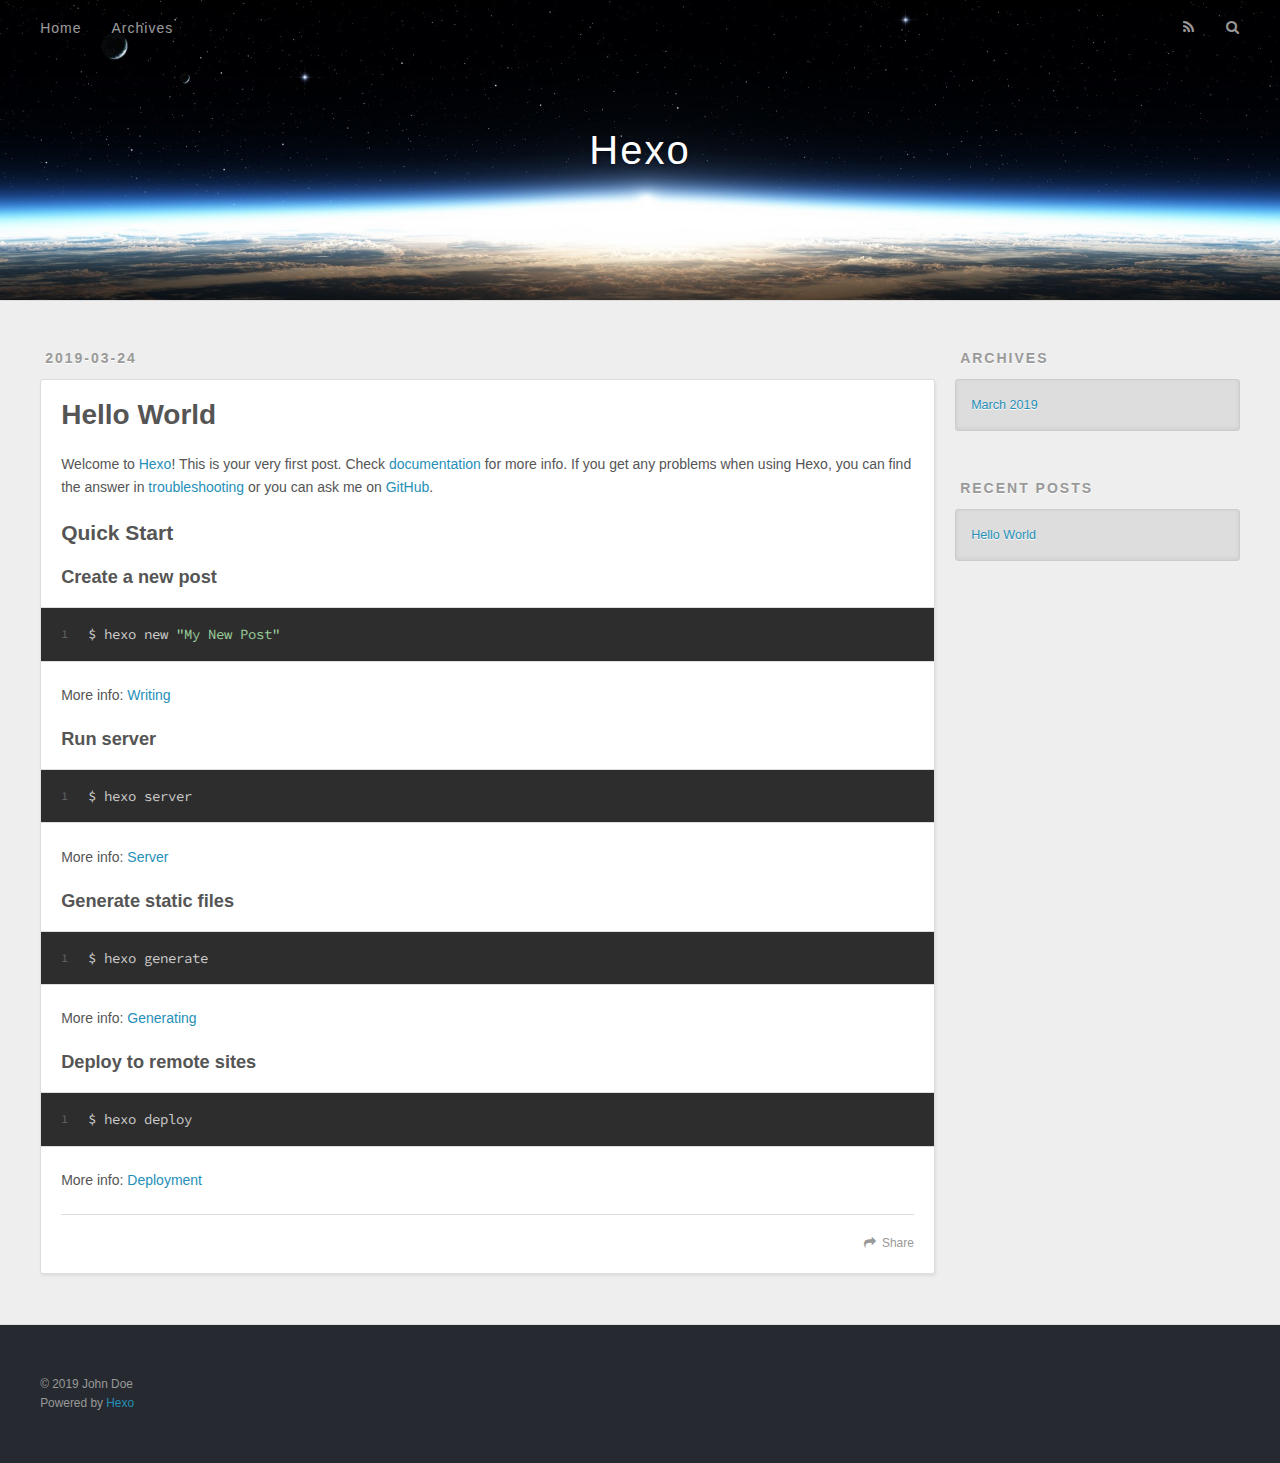
==== index.html @ e8f6362e "Site updated: 2019-03-24 12:57:13" ====
<!DOCTYPE html>
<html>
<head><meta name="generator" content="Hexo 3.8.0">
  <meta charset="utf-8">
  

  
  <title>Hexo</title>
  <meta name="viewport" content="width=device-width, initial-scale=1, maximum-scale=1">
  <meta property="og:type" content="website">
<meta property="og:title" content="Hexo">
<meta property="og:url" content="http://yoursite.com/index.html">
<meta property="og:site_name" content="Hexo">
<meta property="og:locale" content="default">
<meta name="twitter:card" content="summary">
<meta name="twitter:title" content="Hexo">
  
    <link rel="alternate" href="/atom.xml" title="Hexo" type="application/atom+xml">
  
  
    <link rel="icon" href="/favicon.png">
  
  
    <link href="//fonts.googleapis.com/css?family=Source+Code+Pro" rel="stylesheet" type="text/css">
  
  <link rel="stylesheet" href="/css/style.css">
</head>
</html>
<body>
  <div id="container">
    <div id="wrap">
      <header id="header">
  <div id="banner"></div>
  <div id="header-outer" class="outer">
    <div id="header-title" class="inner">
      <h1 id="logo-wrap">
        <a href="/" id="logo">Hexo</a>
      </h1>
      
    </div>
    <div id="header-inner" class="inner">
      <nav id="main-nav">
        <a id="main-nav-toggle" class="nav-icon"></a>
        
          <a class="main-nav-link" href="/">Home</a>
        
          <a class="main-nav-link" href="/archives">Archives</a>
        
      </nav>
      <nav id="sub-nav">
        
          <a id="nav-rss-link" class="nav-icon" href="/atom.xml" title="RSS Feed"></a>
        
        <a id="nav-search-btn" class="nav-icon" title="Search"></a>
      </nav>
      <div id="search-form-wrap">
        <form action="//google.com/search" method="get" accept-charset="UTF-8" class="search-form"><input type="search" name="q" class="search-form-input" placeholder="Search"><button type="submit" class="search-form-submit">&#xF002;</button><input type="hidden" name="sitesearch" value="http://yoursite.com"></form>
      </div>
    </div>
  </div>
</header>
      <div class="outer">
        <section id="main">
  
    <article id="post-hello-world" class="article article-type-post" itemscope itemprop="blogPost">
  <div class="article-meta">
    <a href="/2019/03/24/hello-world/" class="article-date">
  <time datetime="2019-03-24T04:48:44.397Z" itemprop="datePublished">2019-03-24</time>
</a>
    
  </div>
  <div class="article-inner">
    
    
      <header class="article-header">
        
  
    <h1 itemprop="name">
      <a class="article-title" href="/2019/03/24/hello-world/">Hello World</a>
    </h1>
  

      </header>
    
    <div class="article-entry" itemprop="articleBody">
      
        <p>Welcome to <a href="https://hexo.io/" target="_blank" rel="noopener">Hexo</a>! This is your very first post. Check <a href="https://hexo.io/docs/" target="_blank" rel="noopener">documentation</a> for more info. If you get any problems when using Hexo, you can find the answer in <a href="https://hexo.io/docs/troubleshooting.html" target="_blank" rel="noopener">troubleshooting</a> or you can ask me on <a href="https://github.com/hexojs/hexo/issues" target="_blank" rel="noopener">GitHub</a>.</p>
<h2 id="Quick-Start"><a href="#Quick-Start" class="headerlink" title="Quick Start"></a>Quick Start</h2><h3 id="Create-a-new-post"><a href="#Create-a-new-post" class="headerlink" title="Create a new post"></a>Create a new post</h3><figure class="highlight bash"><table><tr><td class="gutter"><pre><span class="line">1</span><br></pre></td><td class="code"><pre><span class="line">$ hexo new <span class="string">"My New Post"</span></span><br></pre></td></tr></table></figure>
<p>More info: <a href="https://hexo.io/docs/writing.html" target="_blank" rel="noopener">Writing</a></p>
<h3 id="Run-server"><a href="#Run-server" class="headerlink" title="Run server"></a>Run server</h3><figure class="highlight bash"><table><tr><td class="gutter"><pre><span class="line">1</span><br></pre></td><td class="code"><pre><span class="line">$ hexo server</span><br></pre></td></tr></table></figure>
<p>More info: <a href="https://hexo.io/docs/server.html" target="_blank" rel="noopener">Server</a></p>
<h3 id="Generate-static-files"><a href="#Generate-static-files" class="headerlink" title="Generate static files"></a>Generate static files</h3><figure class="highlight bash"><table><tr><td class="gutter"><pre><span class="line">1</span><br></pre></td><td class="code"><pre><span class="line">$ hexo generate</span><br></pre></td></tr></table></figure>
<p>More info: <a href="https://hexo.io/docs/generating.html" target="_blank" rel="noopener">Generating</a></p>
<h3 id="Deploy-to-remote-sites"><a href="#Deploy-to-remote-sites" class="headerlink" title="Deploy to remote sites"></a>Deploy to remote sites</h3><figure class="highlight bash"><table><tr><td class="gutter"><pre><span class="line">1</span><br></pre></td><td class="code"><pre><span class="line">$ hexo deploy</span><br></pre></td></tr></table></figure>
<p>More info: <a href="https://hexo.io/docs/deployment.html" target="_blank" rel="noopener">Deployment</a></p>

      
    </div>
    <footer class="article-footer">
      <a data-url="http://yoursite.com/2019/03/24/hello-world/" data-id="cjtmg4yv30000i6mhgc6qtrh6" class="article-share-link">Share</a>
      
      
    </footer>
  </div>
  
</article>


  


</section>
        
          <aside id="sidebar">
  
    

  
    

  
    
  
    
  <div class="widget-wrap">
    <h3 class="widget-title">Archives</h3>
    <div class="widget">
      <ul class="archive-list"><li class="archive-list-item"><a class="archive-list-link" href="/archives/2019/03/">March 2019</a></li></ul>
    </div>
  </div>


  
    
  <div class="widget-wrap">
    <h3 class="widget-title">Recent Posts</h3>
    <div class="widget">
      <ul>
        
          <li>
            <a href="/2019/03/24/hello-world/">Hello World</a>
          </li>
        
      </ul>
    </div>
  </div>

  
</aside>
        
      </div>
      <footer id="footer">
  
  <div class="outer">
    <div id="footer-info" class="inner">
      &copy; 2019 John Doe<br>
      Powered by <a href="http://hexo.io/" target="_blank">Hexo</a>
    </div>
  </div>
</footer>
    </div>
    <nav id="mobile-nav">
  
    <a href="/" class="mobile-nav-link">Home</a>
  
    <a href="/archives" class="mobile-nav-link">Archives</a>
  
</nav>
    

<script src="//ajax.googleapis.com/ajax/libs/jquery/2.0.3/jquery.min.js"></script>


  <link rel="stylesheet" href="/fancybox/jquery.fancybox.css">
  <script src="/fancybox/jquery.fancybox.pack.js"></script>


<script src="/js/script.js"></script>



  </div>
</body>
</html>
---- css/style.css ----
body {
  width: 100%;
}
body:before,
body:after {
  content: "";
  display: table;
}
body:after {
  clear: both;
}
html,
body,
div,
span,
applet,
object,
iframe,
h1,
h2,
h3,
h4,
h5,
h6,
p,
blockquote,
pre,
a,
abbr,
acronym,
address,
big,
cite,
code,
del,
dfn,
em,
img,
ins,
kbd,
q,
s,
samp,
small,
strike,
strong,
sub,
sup,
tt,
var,
dl,
dt,
dd,
ol,
ul,
li,
fieldset,
form,
label,
legend,
table,
caption,
tbody,
tfoot,
thead,
tr,
th,
td {
  margin: 0;
  padding: 0;
  border: 0;
  outline: 0;
  font-weight: inherit;
  font-style: inherit;
  font-family: inherit;
  font-size: 100%;
  vertical-align: baseline;
}
body {
  line-height: 1;
  color: #000;
  background: #fff;
}
ol,
ul {
  list-style: none;
}
table {
  border-collapse: separate;
  border-spacing: 0;
  vertical-align: middle;
}
caption,
th,
td {
  text-align: left;
  font-weight: normal;
  vertical-align: middle;
}
a img {
  border: none;
}
input,
button {
  margin: 0;
  padding: 0;
}
input::-moz-focus-inner,
button::-moz-focus-inner {
  border: 0;
  padding: 0;
}
@font-face {
  font-family: FontAwesome;
  font-style: normal;
  font-weight: normal;
  src: url("fonts/fontawesome-webfont.eot?v=#4.0.3");
  src: url("fonts/fontawesome-webfont.eot?#iefix&v=#4.0.3") format("embedded-opentype"), url("fonts/fontawesome-webfont.woff?v=#4.0.3") format("woff"), url("fonts/fontawesome-webfont.ttf?v=#4.0.3") format("truetype"), url("fonts/fontawesome-webfont.svg#fontawesomeregular?v=#4.0.3") format("svg");
}
html,
body,
#container {
  height: 100%;
}
body {
  background: #eee;
  font: 14px -apple-system, BlinkMacSystemFont, "Segoe UI", "Roboto", "Oxygen", "Ubuntu", "Cantarell", "Fira Sans", "Droid Sans", "Helvetica Neue", sans-serif;
  -webkit-text-size-adjust: 100%;
}
.outer {
  max-width: 1220px;
  margin: 0 auto;
  padding: 0 20px;
}
.outer:before,
.outer:after {
  content: "";
  display: table;
}
.outer:after {
  clear: both;
}
.inner {
  display: inline;
  float: left;
  width: 98.33333333333333%;
  margin: 0 0.833333333333333%;
}
.left,
.alignleft {
  float: left;
}
.right,
.alignright {
  float: right;
}
.clear {
  clear: both;
}
#container {
  position: relative;
}
.mobile-nav-on {
  overflow: hidden;
}
#wrap {
  height: 100%;
  width: 100%;
  position: absolute;
  top: 0;
  left: 0;
  -webkit-transition: 0.2s ease-out;
  -moz-transition: 0.2s ease-out;
  -ms-transition: 0.2s ease-out;
  transition: 0.2s ease-out;
  z-index: 1;
  background: #eee;
}
.mobile-nav-on #wrap {
  left: 280px;
}
@media screen and (min-width: 768px) {
  #main {
    display: inline;
    float: left;
    width: 73.33333333333333%;
    margin: 0 0.833333333333333%;
  }
}
.article-date,
.article-category-link,
.archive-year,
.widget-title {
  text-decoration: none;
  text-transform: uppercase;
  letter-spacing: 2px;
  color: #999;
  margin-bottom: 1em;
  margin-left: 5px;
  line-height: 1em;
  text-shadow: 0 1px #fff;
  font-weight: bold;
}
.article-inner,
.archive-article-inner {
  background: #fff;
  -webkit-box-shadow: 1px 2px 3px #ddd;
  box-shadow: 1px 2px 3px #ddd;
  border: 1px solid #ddd;
  border-radius: 3px;
}
.article-entry h1,
.widget h1 {
  font-size: 2em;
}
.article-entry h2,
.widget h2 {
  font-size: 1.5em;
}
.article-entry h3,
.widget h3 {
  font-size: 1.3em;
}
.article-entry h4,
.widget h4 {
  font-size: 1.2em;
}
.article-entry h5,
.widget h5 {
  font-size: 1em;
}
.article-entry h6,
.widget h6 {
  font-size: 1em;
  color: #999;
}
.article-entry hr,
.widget hr {
  border: 1px dashed #ddd;
}
.article-entry strong,
.widget strong {
  font-weight: bold;
}
.article-entry em,
.widget em,
.article-entry cite,
.widget cite {
  font-style: italic;
}
.article-entry sup,
.widget sup,
.article-entry sub,
.widget sub {
  font-size: 0.75em;
  line-height: 0;
  position: relative;
  vertical-align: baseline;
}
.article-entry sup,
.widget sup {
  top: -0.5em;
}
.article-entry sub,
.widget sub {
  bottom: -0.2em;
}
.article-entry small,
.widget small {
  font-size: 0.85em;
}
.article-entry acronym,
.widget acronym,
.article-entry abbr,
.widget abbr {
  border-bottom: 1px dotted;
}
.article-entry ul,
.widget ul,
.article-entry ol,
.widget ol,
.article-entry dl,
.widget dl {
  margin: 0 20px;
  line-height: 1.6em;
}
.article-entry ul ul,
.widget ul ul,
.article-entry ol ul,
.widget ol ul,
.article-entry ul ol,
.widget ul ol,
.article-entry ol ol,
.widget ol ol {
  margin-top: 0;
  margin-bottom: 0;
}
.article-entry ul,
.widget ul {
  list-style: disc;
}
.article-entry ol,
.widget ol {
  list-style: decimal;
}
.article-entry dt,
.widget dt {
  font-weight: bold;
}
#header {
  height: 300px;
  position: relative;
  border-bottom: 1px solid #ddd;
}
#header:before,
#header:after {
  content: "";
  position: absolute;
  left: 0;
  right: 0;
  height: 40px;
}
#header:before {
  top: 0;
  background: -webkit-linear-gradient(rgba(0,0,0,0.2), transparent);
  background: -moz-linear-gradient(rgba(0,0,0,0.2), transparent);
  background: -ms-linear-gradient(rgba(0,0,0,0.2), transparent);
  background: linear-gradient(rgba(0,0,0,0.2), transparent);
}
#header:after {
  bottom: 0;
  background: -webkit-linear-gradient(transparent, rgba(0,0,0,0.2));
  background: -moz-linear-gradient(transparent, rgba(0,0,0,0.2));
  background: -ms-linear-gradient(transparent, rgba(0,0,0,0.2));
  background: linear-gradient(transparent, rgba(0,0,0,0.2));
}
#header-outer {
  height: 100%;
  position: relative;
}
#header-inner {
  position: relative;
  overflow: hidden;
}
#banner {
  position: absolute;
  top: 0;
  left: 0;
  width: 100%;
  height: 100%;
  background: url("images/banner.jpg") center #000;
  -webkit-background-size: cover;
  -moz-background-size: cover;
  background-size: cover;
  z-index: -1;
}
#header-title {
  text-align: center;
  height: 40px;
  position: absolute;
  top: 50%;
  left: 0;
  margin-top: -20px;
}
#logo,
#subtitle {
  text-decoration: none;
  color: #fff;
  font-weight: 300;
  text-shadow: 0 1px 4px rgba(0,0,0,0.3);
}
#logo {
  font-size: 40px;
  line-height: 40px;
  letter-spacing: 2px;
}
#subtitle {
  font-size: 16px;
  line-height: 16px;
  letter-spacing: 1px;
}
#subtitle-wrap {
  margin-top: 16px;
}
#main-nav {
  float: left;
  margin-left: -15px;
}
.nav-icon,
.main-nav-link {
  float: left;
  color: #fff;
  opacity: 0.6;
  text-decoration: none;
  text-shadow: 0 1px rgba(0,0,0,0.2);
  -webkit-transition: opacity 0.2s;
  -moz-transition: opacity 0.2s;
  -ms-transition: opacity 0.2s;
  transition: opacity 0.2s;
  display: block;
  padding: 20px 15px;
}
.nav-icon:hover,
.main-nav-link:hover {
  opacity: 1;
}
.nav-icon {
  font-family: FontAwesome;
  text-align: center;
  font-size: 14px;
  width: 14px;
  height: 14px;
  padding: 20px 15px;
  position: relative;
  cursor: pointer;
}
.main-nav-link {
  font-weight: 300;
  letter-spacing: 1px;
}
@media screen and (max-width: 479px) {
  .main-nav-link {
    display: none;
  }
}
#main-nav-toggle {
  display: none;
}
#main-nav-toggle:before {
  content: "\f0c9";
}
@media screen and (max-width: 479px) {
  #main-nav-toggle {
    display: block;
  }
}
#sub-nav {
  float: right;
  margin-right: -15px;
}
#nav-rss-link:before {
  content: "\f09e";
}
#nav-search-btn:before {
  content: "\f002";
}
#search-form-wrap {
  position: absolute;
  top: 15px;
  width: 150px;
  height: 30px;
  right: -150px;
  opacity: 0;
  -webkit-transition: 0.2s ease-out;
  -moz-transition: 0.2s ease-out;
  -ms-transition: 0.2s ease-out;
  transition: 0.2s ease-out;
}
#search-form-wrap.on {
  opacity: 1;
  right: 0;
}
@media screen and (max-width: 479px) {
  #search-form-wrap {
    width: 100%;
    right: -100%;
  }
}
.search-form {
  position: absolute;
  top: 0;
  left: 0;
  right: 0;
  background: #fff;
  padding: 5px 15px;
  border-radius: 15px;
  -webkit-box-shadow: 0 0 10px rgba(0,0,0,0.3);
  box-shadow: 0 0 10px rgba(0,0,0,0.3);
}
.search-form-input {
  border: none;
  background: none;
  color: #555;
  width: 100%;
  font: 13px -apple-system, BlinkMacSystemFont, "Segoe UI", "Roboto", "Oxygen", "Ubuntu", "Cantarell", "Fira Sans", "Droid Sans", "Helvetica Neue", sans-serif;
  outline: none;
}
.search-form-input::-webkit-search-results-decoration,
.search-form-input::-webkit-search-cancel-button {
  -webkit-appearance: none;
}
.search-form-submit {
  position: absolute;
  top: 50%;
  right: 10px;
  margin-top: -7px;
  font: 13px FontAwesome;
  border: none;
  background: none;
  color: #bbb;
  cursor: pointer;
}
.search-form-submit:hover,
.search-form-submit:focus {
  color: #777;
}
.article {
  margin: 50px 0;
}
.article-inner {
  overflow: hidden;
}
.article-meta:before,
.article-meta:after {
  content: "";
  display: table;
}
.article-meta:after {
  clear: both;
}
.article-date {
  float: left;
}
.article-category {
  float: left;
  line-height: 1em;
  color: #ccc;
  text-shadow: 0 1px #fff;
  margin-left: 8px;
}
.article-category:before {
  content: "\2022";
}
.article-category-link {
  margin: 0 12px 1em;
}
.article-header {
  padding: 20px 20px 0;
}
.article-title {
  text-decoration: none;
  font-size: 2em;
  font-weight: bold;
  color: #555;
  line-height: 1.1em;
  -webkit-transition: color 0.2s;
  -moz-transition: color 0.2s;
  -ms-transition: color 0.2s;
  transition: color 0.2s;
}
a.article-title:hover {
  color: #258fb8;
}
.article-entry {
  color: #555;
  padding: 0 20px;
}
.article-entry:before,
.article-entry:after {
  content: "";
  display: table;
}
.article-entry:after {
  clear: both;
}
.article-entry p,
.article-entry table {
  line-height: 1.6em;
  margin: 1.6em 0;
}
.article-entry h1,
.article-entry h2,
.article-entry h3,
.article-entry h4,
.article-entry h5,
.article-entry h6 {
  font-weight: bold;
}
.article-entry h1,
.article-entry h2,
.article-entry h3,
.article-entry h4,
.article-entry h5,
.article-entry h6 {
  line-height: 1.1em;
  margin: 1.1em 0;
}
.article-entry a {
  color: #258fb8;
  text-decoration: none;
}
.article-entry a:hover {
  text-decoration: underline;
}
.article-entry ul,
.article-entry ol,
.article-entry dl {
  margin-top: 1.6em;
  margin-bottom: 1.6em;
}
.article-entry img,
.article-entry video {
  max-width: 100%;
  height: auto;
  display: block;
  margin: auto;
}
.article-entry iframe {
  border: none;
}
.article-entry table {
  width: 100%;
  border-collapse: collapse;
  border-spacing: 0;
}
.article-entry th {
  font-weight: bold;
  border-bottom: 3px solid #ddd;
  padding-bottom: 0.5em;
}
.article-entry td {
  border-bottom: 1px solid #ddd;
  padding: 10px 0;
}
.article-entry blockquote {
  font-family: Georgia, "Times New Roman", serif;
  font-size: 1.4em;
  margin: 1.6em 20px;
  text-align: center;
}
.article-entry blockquote footer {
  font-size: 14px;
  margin: 1.6em 0;
  font-family: -apple-system, BlinkMacSystemFont, "Segoe UI", "Roboto", "Oxygen", "Ubuntu", "Cantarell", "Fira Sans", "Droid Sans", "Helvetica Neue", sans-serif;
}
.article-entry blockquote footer cite:before {
  content: "—";
  padding: 0 0.5em;
}
.article-entry .pullquote {
  text-align: left;
  width: 45%;
  margin: 0;
}
.article-entry .pullquote.left {
  margin-left: 0.5em;
  margin-right: 1em;
}
.article-entry .pullquote.right {
  margin-right: 0.5em;
  margin-left: 1em;
}
.article-entry .caption {
  color: #999;
  display: block;
  font-size: 0.9em;
  margin-top: 0.5em;
  position: relative;
  text-align: center;
}
.article-entry .video-container {
  position: relative;
  padding-top: 56.25%;
  height: 0;
  overflow: hidden;
}
.article-entry .video-container iframe,
.article-entry .video-container object,
.article-entry .video-container embed {
  position: absolute;
  top: 0;
  left: 0;
  width: 100%;
  height: 100%;
  margin-top: 0;
}
.article-more-link a {
  display: inline-block;
  line-height: 1em;
  padding: 6px 15px;
  border-radius: 15px;
  background: #eee;
  color: #999;
  text-shadow: 0 1px #fff;
  text-decoration: none;
}
.article-more-link a:hover {
  background: #258fb8;
  color: #fff;
  text-decoration: none;
  text-shadow: 0 1px #1e7293;
}
.article-footer {
  font-size: 0.85em;
  line-height: 1.6em;
  border-top: 1px solid #ddd;
  padding-top: 1.6em;
  margin: 0 20px 20px;
}
.article-footer:before,
.article-footer:after {
  content: "";
  display: table;
}
.article-footer:after {
  clear: both;
}
.article-footer a {
  color: #999;
  text-decoration: none;
}
.article-footer a:hover {
  color: #555;
}
.article-tag-list-item {
  float: left;
  margin-right: 10px;
}
.article-tag-list-link:before {
  content: "#";
}
.article-comment-link {
  float: right;
}
.article-comment-link:before {
  content: "\f075";
  font-family: FontAwesome;
  padding-right: 8px;
}
.article-share-link {
  cursor: pointer;
  float: right;
  margin-left: 20px;
}
.article-share-link:before {
  content: "\f064";
  font-family: FontAwesome;
  padding-right: 6px;
}
#article-nav {
  position: relative;
}
#article-nav:before,
#article-nav:after {
  content: "";
  display: table;
}
#article-nav:after {
  clear: both;
}
@media screen and (min-width: 768px) {
  #article-nav {
    margin: 50px 0;
  }
  #article-nav:before {
    width: 8px;
    height: 8px;
    position: absolute;
    top: 50%;
    left: 50%;
    margin-top: -4px;
    margin-left: -4px;
    content: "";
    border-radius: 50%;
    background: #ddd;
    -webkit-box-shadow: 0 1px 2px #fff;
    box-shadow: 0 1px 2px #fff;
  }
}
.article-nav-link-wrap {
  text-decoration: none;
  text-shadow: 0 1px #fff;
  color: #999;
  -webkit-box-sizing: border-box;
  -moz-box-sizing: border-box;
  box-sizing: border-box;
  margin-top: 50px;
  text-align: center;
  display: block;
}
.article-nav-link-wrap:hover {
  color: #555;
}
@media screen and (min-width: 768px) {
  .article-nav-link-wrap {
    width: 50%;
    margin-top: 0;
  }
}
@media screen and (min-width: 768px) {
  #article-nav-newer {
    float: left;
    text-align: right;
    padding-right: 20px;
  }
}
@media screen and (min-width: 768px) {
  #article-nav-older {
    float: right;
    text-align: left;
    padding-left: 20px;
  }
}
.article-nav-caption {
  text-transform: uppercase;
  letter-spacing: 2px;
  color: #ddd;
  line-height: 1em;
  font-weight: bold;
}
#article-nav-newer .article-nav-caption {
  margin-right: -2px;
}
.article-nav-title {
  font-size: 0.85em;
  line-height: 1.6em;
  margin-top: 0.5em;
}
.article-share-box {
  position: absolute;
  display: none;
  background: #fff;
  -webkit-box-shadow: 1px 2px 10px rgba(0,0,0,0.2);
  box-shadow: 1px 2px 10px rgba(0,0,0,0.2);
  border-radius: 3px;
  margin-left: -145px;
  overflow: hidden;
  z-index: 1;
}
.article-share-box.on {
  display: block;
}
.article-share-input {
  width: 100%;
  background: none;
  -webkit-box-sizing: border-box;
  -moz-box-sizing: border-box;
  box-sizing: border-box;
  font: 14px -apple-system, BlinkMacSystemFont, "Segoe UI", "Roboto", "Oxygen", "Ubuntu", "Cantarell", "Fira Sans", "Droid Sans", "Helvetica Neue", sans-serif;
  padding: 0 15px;
  color: #555;
  outline: none;
  border: 1px solid #ddd;
  border-radius: 3px 3px 0 0;
  height: 36px;
  line-height: 36px;
}
.article-share-links {
  background: #eee;
}
.article-share-links:before,
.article-share-links:after {
  content: "";
  display: table;
}
.article-share-links:after {
  clear: both;
}
.article-share-twitter,
.article-share-facebook,
.article-share-pinterest,
.article-share-google {
  width: 50px;
  height: 36px;
  display: block;
  float: left;
  position: relative;
  color: #999;
  text-shadow: 0 1px #fff;
}
.article-share-twitter:before,
.article-share-facebook:before,
.article-share-pinterest:before,
.article-share-google:before {
  font-size: 20px;
  font-family: FontAwesome;
  width: 20px;
  height: 20px;
  position: absolute;
  top: 50%;
  left: 50%;
  margin-top: -10px;
  margin-left: -10px;
  text-align: center;
}
.article-share-twitter:hover,
.article-share-facebook:hover,
.article-share-pinterest:hover,
.article-share-google:hover {
  color: #fff;
}
.article-share-twitter:before {
  content: "\f099";
}
.article-share-twitter:hover {
  background: #00aced;
  text-shadow: 0 1px #008abe;
}
.article-share-facebook:before {
  content: "\f09a";
}
.article-share-facebook:hover {
  background: #3b5998;
  text-shadow: 0 1px #2f477a;
}
.article-share-pinterest:before {
  content: "\f0d2";
}
.article-share-pinterest:hover {
  background: #cb2027;
  text-shadow: 0 1px #a21a1f;
}
.article-share-google:before {
  content: "\f0d5";
}
.article-share-google:hover {
  background: #dd4b39;
  text-shadow: 0 1px #be3221;
}
.article-gallery {
  background: #000;
  position: relative;
}
.article-gallery-photos {
  position: relative;
  overflow: hidden;
}
.article-gallery-img {
  display: none;
  max-width: 100%;
}
.article-gallery-img:first-child {
  display: block;
}
.article-gallery-img.loaded {
  position: absolute;
  display: block;
}
.article-gallery-img img {
  display: block;
  max-width: 100%;
  margin: 0 auto;
}
#comments {
  background: #fff;
  -webkit-box-shadow: 1px 2px 3px #ddd;
  box-shadow: 1px 2px 3px #ddd;
  padding: 20px;
  border: 1px solid #ddd;
  border-radius: 3px;
  margin: 50px 0;
}
#comments a {
  color: #258fb8;
}
.archives-wrap {
  margin: 50px 0;
}
.archives:before,
.archives:after {
  content: "";
  display: table;
}
.archives:after {
  clear: both;
}
.archive-year-wrap {
  margin-bottom: 1em;
}
.archives {
  -webkit-column-gap: 10px;
  -moz-column-gap: 10px;
  column-gap: 10px;
}
@media screen and (min-width: 480px) and (max-width: 767px) {
  .archives {
    -webkit-column-count: 2;
    -moz-column-count: 2;
    column-count: 2;
  }
}
@media screen and (min-width: 768px) {
  .archives {
    -webkit-column-count: 3;
    -moz-column-count: 3;
    column-count: 3;
  }
}
.archive-article {
  -webkit-column-break-inside: avoid;
  page-break-inside: avoid;
  overflow: hidden;
  break-inside: avoid-column;
}
.archive-article-inner {
  padding: 10px;
  margin-bottom: 15px;
}
.archive-article-title {
  text-decoration: none;
  font-weight: bold;
  color: #555;
  -webkit-transition: color 0.2s;
  -moz-transition: color 0.2s;
  -ms-transition: color 0.2s;
  transition: color 0.2s;
  line-height: 1.6em;
}
.archive-article-title:hover {
  color: #258fb8;
}
.archive-article-footer {
  margin-top: 1em;
}
.archive-article-date {
  color: #999;
  text-decoration: none;
  font-size: 0.85em;
  line-height: 1em;
  margin-bottom: 0.5em;
  display: block;
}
#page-nav {
  margin: 50px auto;
  background: #fff;
  -webkit-box-shadow: 1px 2px 3px #ddd;
  box-shadow: 1px 2px 3px #ddd;
  border: 1px solid #ddd;
  border-radius: 3px;
  text-align: center;
  color: #999;
  overflow: hidden;
}
#page-nav:before,
#page-nav:after {
  content: "";
  display: table;
}
#page-nav:after {
  clear: both;
}
#page-nav a,
#page-nav span {
  padding: 10px 20px;
  line-height: 1;
  height: 2ex;
}
#page-nav a {
  color: #999;
  text-decoration: none;
}
#page-nav a:hover {
  background: #999;
  color: #fff;
}
#page-nav .prev {
  float: left;
}
#page-nav .next {
  float: right;
}
#page-nav .page-number {
  display: inline-block;
}
@media screen and (max-width: 479px) {
  #page-nav .page-number {
    display: none;
  }
}
#page-nav .current {
  color: #555;
  font-weight: bold;
}
#page-nav .space {
  color: #ddd;
}
#footer {
  background: #262a30;
  padding: 50px 0;
  border-top: 1px solid #ddd;
  color: #999;
}
#footer a {
  color: #258fb8;
  text-decoration: none;
}
#footer a:hover {
  text-decoration: underline;
}
#footer-info {
  line-height: 1.6em;
  font-size: 0.85em;
}
.article-entry pre,
.article-entry .highlight {
  background: #2d2d2d;
  margin: 0 -20px;
  padding: 15px 20px;
  border-style: solid;
  border-color: #ddd;
  border-width: 1px 0;
  overflow: auto;
  color: #ccc;
  line-height: 22.400000000000002px;
}
.article-entry .highlight .gutter pre,
.article-entry .gist .gist-file .gist-data .line-numbers {
  color: #666;
  font-size: 0.85em;
}
.article-entry pre,
.article-entry code {
  font-family: "Source Code Pro", Consolas, Monaco, Menlo, Consolas, monospace;
}
.article-entry code {
  background: #eee;
  text-shadow: 0 1px #fff;
  padding: 0 0.3em;
}
.article-entry pre code {
  background: none;
  text-shadow: none;
  padding: 0;
}
.article-entry .highlight pre {
  border: none;
  margin: 0;
  padding: 0;
}
.article-entry .highlight table {
  margin: 0;
  width: auto;
}
.article-entry .highlight td {
  border: none;
  padding: 0;
}
.article-entry .highlight figcaption {
  font-size: 0.85em;
  color: #999;
  line-height: 1em;
  margin-bottom: 1em;
}
.article-entry .highlight figcaption:before,
.article-entry .highlight figcaption:after {
  content: "";
  display: table;
}
.article-entry .highlight figcaption:after {
  clear: both;
}
.article-entry .highlight figcaption a {
  float: right;
}
.article-entry .highlight .gutter pre {
  text-align: right;
  padding-right: 20px;
}
.article-entry .highlight .line {
  height: 22.400000000000002px;
}
.article-entry .highlight .line.marked {
  background: #515151;
}
.article-entry .gist {
  margin: 0 -20px;
  border-style: solid;
  border-color: #ddd;
  border-width: 1px 0;
  background: #2d2d2d;
  padding: 15px 20px 15px 0;
}
.article-entry .gist .gist-file {
  border: none;
  font-family: "Source Code Pro", Consolas, Monaco, Menlo, Consolas, monospace;
  margin: 0;
}
.article-entry .gist .gist-file .gist-data {
  background: none;
  border: none;
}
.article-entry .gist .gist-file .gist-data .line-numbers {
  background: none;
  border: none;
  padding: 0 20px 0 0;
}
.article-entry .gist .gist-file .gist-data .line-data {
  padding: 0 !important;
}
.article-entry .gist .gist-file .highlight {
  margin: 0;
  padding: 0;
  border: none;
}
.article-entry .gist .gist-file .gist-meta {
  background: #2d2d2d;
  color: #999;
  font: 0.85em -apple-system, BlinkMacSystemFont, "Segoe UI", "Roboto", "Oxygen", "Ubuntu", "Cantarell", "Fira Sans", "Droid Sans", "Helvetica Neue", sans-serif;
  text-shadow: 0 0;
  padding: 0;
  margin-top: 1em;
  margin-left: 20px;
}
.article-entry .gist .gist-file .gist-meta a {
  color: #258fb8;
  font-weight: normal;
}
.article-entry .gist .gist-file .gist-meta a:hover {
  text-decoration: underline;
}
pre .comment,
pre .title {
  color: #999;
}
pre .variable,
pre .attribute,
pre .tag,
pre .regexp,
pre .ruby .constant,
pre .xml .tag .title,
pre .xml .pi,
pre .xml .doctype,
pre .html .doctype,
pre .css .id,
pre .css .class,
pre .css .pseudo {
  color: #f2777a;
}
pre .number,
pre .preprocessor,
pre .built_in,
pre .literal,
pre .params,
pre .constant {
  color: #f99157;
}
pre .class,
pre .ruby .class .title,
pre .css .rules .attribute {
  color: #9c9;
}
pre .string,
pre .value,
pre .inheritance,
pre .header,
pre .ruby .symbol,
pre .xml .cdata {
  color: #9c9;
}
pre .css .hexcolor {
  color: #6cc;
}
pre .function,
pre .python .decorator,
pre .python .title,
pre .ruby .function .title,
pre .ruby .title .keyword,
pre .perl .sub,
pre .javascript .title,
pre .coffeescript .title {
  color: #69c;
}
pre .keyword,
pre .javascript .function {
  color: #c9c;
}
@media screen and (max-width: 479px) {
  #mobile-nav {
    position: absolute;
    top: 0;
    left: 0;
    width: 280px;
    height: 100%;
    background: #191919;
    border-right: 1px solid #fff;
  }
}
@media screen and (max-width: 479px) {
  .mobile-nav-link {
    display: block;
    color: #999;
    text-decoration: none;
    padding: 15px 20px;
    font-weight: bold;
  }
  .mobile-nav-link:hover {
    color: #fff;
  }
}
@media screen and (min-width: 768px) {
  #sidebar {
    display: inline;
    float: left;
    width: 23.333333333333332%;
    margin: 0 0.833333333333333%;
  }
}
.widget-wrap {
  margin: 50px 0;
}
.widget {
  color: #777;
  text-shadow: 0 1px #fff;
  background: #ddd;
  -webkit-box-shadow: 0 -1px 4px #ccc inset;
  box-shadow: 0 -1px 4px #ccc inset;
  border: 1px solid #ccc;
  padding: 15px;
  border-radius: 3px;
}
.widget a {
  color: #258fb8;
  text-decoration: none;
}
.widget a:hover {
  text-decoration: underline;
}
.widget ul ul,
.widget ol ul,
.widget dl ul,
.widget ul ol,
.widget ol ol,
.widget dl ol,
.widget ul dl,
.widget ol dl,
.widget dl dl {
  margin-left: 15px;
  list-style: disc;
}
.widget {
  line-height: 1.6em;
  word-wrap: break-word;
  font-size: 0.9em;
}
.widget ul,
.widget ol {
  list-style: none;
  margin: 0;
}
.widget ul ul,
.widget ol ul,
.widget ul ol,
.widget ol ol {
  margin: 0 20px;
}
.widget ul ul,
.widget ol ul {
  list-style: disc;
}
.widget ul ol,
.widget ol ol {
  list-style: decimal;
}
.category-list-count,
.tag-list-count,
.archive-list-count {
  padding-left: 5px;
  color: #999;
  font-size: 0.85em;
}
.category-list-count:before,
.tag-list-count:before,
.archive-list-count:before {
  content: "(";
}
.category-list-count:after,
.tag-list-count:after,
.archive-list-count:after {
  content: ")";
}
.tagcloud a {
  margin-right: 5px;
  display: inline-block;
}
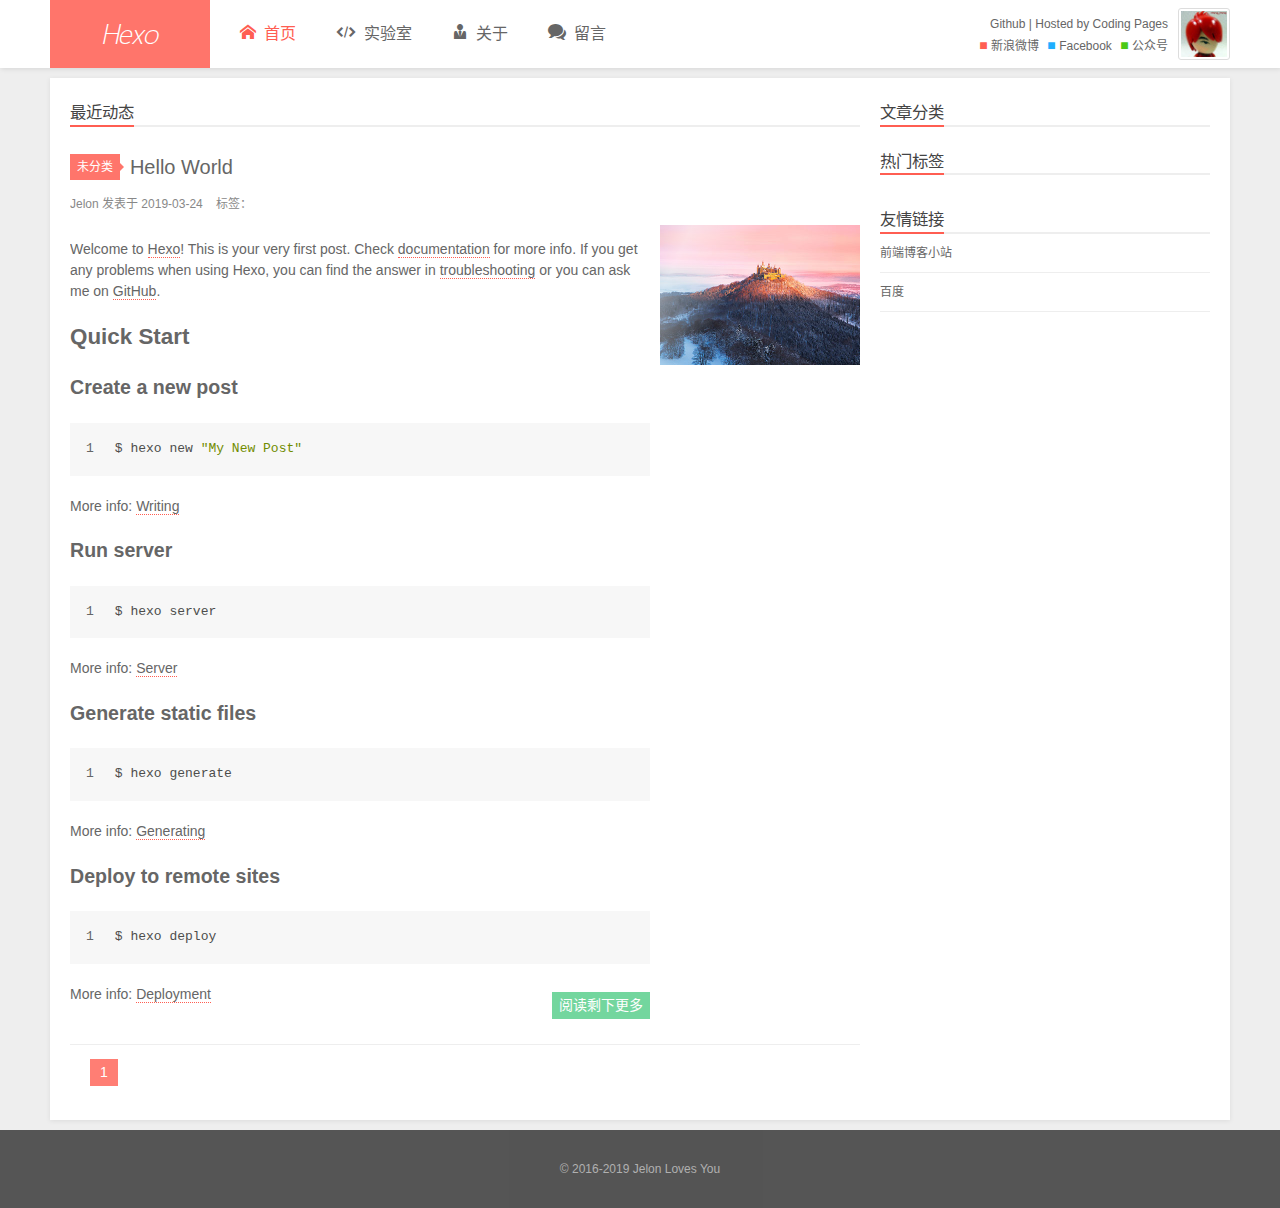
==== commit 2de6cb42: "Site updated: 2019-03-24 13:02:43" ====
--- a/index.html
+++ b/index.html
@@ -1,90 +1,161 @@
-<!DOCTYPE html>
-<html>
+<!doctype html>
+<html lang="zh-CN">
 <head><meta name="generator" content="Hexo 3.8.0">
-  <meta charset="utf-8">
-  
-
-  
-  <title>Hexo</title>
-  <meta name="viewport" content="width=device-width, initial-scale=1, maximum-scale=1">
-  <meta property="og:type" content="website">
-<meta property="og:title" content="Hexo">
-<meta property="og:url" content="http://yoursite.com/index.html">
-<meta property="og:site_name" content="Hexo">
-<meta property="og:locale" content="default">
-<meta name="twitter:card" content="summary">
-<meta name="twitter:title" content="Hexo">
-  
-    <link rel="alternate" href="/atom.xml" title="Hexo" type="application/atom+xml">
-  
-  
-    <link rel="icon" href="/favicon.png">
-  
-  
-    <link href="//fonts.googleapis.com/css?family=Source+Code+Pro" rel="stylesheet" type="text/css">
-  
-  <link rel="stylesheet" href="/css/style.css">
+    <meta charset="UTF-8">
+    <meta http-equiv="X-UA-Compatible" content="IE=11,IE=10,IE=9,IE=8">
+    <meta name="baidu-site-verification" content="dIcXMeY8Ya">
+    
+    <title>Hexo</title>
+    <meta name="viewport" content="width=device-width, initial-scale=1, maximum-scale=1, user-scalable=0">
+    <meta name="keywords" content="Jelon, 前端, Web, 张德龙, 前端开发">
+    <meta name="description" content="Jelon个人前端小站">
+
+    
+    <link rel="alternative" href="/atom.xml" title="Hexo" type="application/atom+xml">
+    
+    
+    <link rel="shortcut icon" href="/favicon.ico">
+    
+    <link rel="stylesheet" href="/css/style.css">
+    <!--[if lt IE 9]>
+    <script src="/js/html5.js"></script>
+    <![endif]-->
+    
+<script>
+    var _hmt = _hmt || [];
+    (function() {
+        var hm = document.createElement("script");
+        hm.src = "//hm.baidu.com/hm.js?fd459238242776d173cdc64918fb32f2";
+        var s = document.getElementsByTagName("script")[0];
+        s.parentNode.insertBefore(hm, s);
+    })();
+</script>
+
+
 </head>
 </html>
-<body>
-  <div id="container">
-    <div id="wrap">
-      <header id="header">
-  <div id="banner"></div>
-  <div id="header-outer" class="outer">
-    <div id="header-title" class="inner">
-      <h1 id="logo-wrap">
-        <a href="/" id="logo">Hexo</a>
-      </h1>
-      
+<body class="home">
+    <!--[if lt IE 9]>
+    <div class="browsehappy">
+        当前网页 <strong>不支持</strong>
+        你正在使用的浏览器. 为了正常的访问, 请 <a href="http://browsehappy.com/">升级你的浏览器</a>.
     </div>
-    <div id="header-inner" class="inner">
-      <nav id="main-nav">
-        <a id="main-nav-toggle" class="nav-icon"></a>
+    <![endif]-->
+
+    <!-- 博客头部 -->
+    <header class="header">
+    <section class="container header-main">
+        <div class="logo">
+            <a href="/">
+                <div class="cover">
+                    <span class="name">Hexo</span>
+                    <span class="description"></span>
+                </div>
+            </a>
+        </div>
+        <div class="dropnav icon-paragraph-justify" id="JELON__btnDropNav"></div>
+        <ul class="menu hidden" id="JELON__menu">
+            
+            <li rel="/index.html" class="item current">
+                <a href="/" title="首页" class="icon-home">&nbsp;首页</a>
+            </li>
+            
+            <li rel="/index.html" class="item ">
+                <a href="/lab/" title="实验室" class="icon-lab">&nbsp;实验室</a>
+            </li>
+            
+            <li rel="/index.html" class="item ">
+                <a href="/about/" title="关于" class="icon-about">&nbsp;关于</a>
+            </li>
+            
+            <li rel="/index.html" class="item ">
+                <a href="/comment/" title="留言" class="icon-comment">&nbsp;留言</a>
+            </li>
+            
+        </ul>
+        <div class="profile clearfix">
+            <div class="feeds fl">
+                
+                
+                <p class="links">
+                    
+                        <a href="https://github.com/jangdelong" target="_blank">Github</a>
+                        |
+                    
+                        <a href="https://pages.coding.me" target="_blank">Hosted by Coding Pages</a>
+                        
+                    
+                </p>
+                <p class="sns">
+                    
+                        <a href="http://weibo.com/jangdelong" class="sinaweibo" target="_blank"><b>■</b> 新浪微博</a>
+                    
+                        <a href="https://www.facebook.com/profile.php?id=100011855760219&amp;ref=bookmarks" class="qqweibo" target="_blank"><b>■</b> Facebook</a>
+                    
+                    <a href="javascript: void(0);" class="wechat">
+                        <b>■</b>
+                        公众号
+                        <span class="popover">
+                            <img src="/img/wechat_mp.jpg" width="120" height="120" alt="我的微信订阅号">
+                            <i class="arrow"></i>
+                        </span>
+                    </a>
+                </p>
+                
+            </div>
+            <div class="avatar fr">
+                <img src="/img/jelon.jpg" alt="avatar" title="Jelon">
+            </div>
+        </div>
+    </section>
+</header>
+
+
+    <!-- 博客正文 -->
+    <div class="container body clearfix">
+        <section class="content">
+            <div class="content-main widget">
+                <!-- 首页 -->
+
+    
+    <h3 class="widget-hd">
+        <strong>
+            
+                最近动态
+            
+        </strong>
+    </h3>
+    
+        <!-- 文章列表 item -->
+<article class="post">
+    <header>
+        <!-- 标签这有且只能显示一个 -->
         
-          <a class="main-nav-link" href="/">Home</a>
+            <a href="javascript: void(0);" class="cat">未分类</a>
         
-          <a class="main-nav-link" href="/archives">Archives</a>
+        <!-- 文章标题 -->
         
-      </nav>
-      <nav id="sub-nav">
-        
-          <a id="nav-rss-link" class="nav-icon" href="/atom.xml" title="RSS Feed"></a>
-        
-        <a id="nav-search-btn" class="nav-icon" title="Search"></a>
-      </nav>
-      <div id="search-form-wrap">
-        <form action="//google.com/search" method="get" accept-charset="UTF-8" class="search-form"><input type="search" name="q" class="search-form-input" placeholder="Search"><button type="submit" class="search-form-submit">&#xF002;</button><input type="hidden" name="sitesearch" value="http://yoursite.com"></form>
-      </div>
-    </div>
-  </div>
-</header>
-      <div class="outer">
-        <section id="main">
-  
-    <article id="post-hello-world" class="article article-type-post" itemscope itemprop="blogPost">
-  <div class="article-meta">
-    <a href="/2019/03/24/hello-world/" class="article-date">
-  <time datetime="2019-03-24T04:48:44.397Z" itemprop="datePublished">2019-03-24</time>
-</a>
-    
-  </div>
-  <div class="article-inner">
-    
-    
-      <header class="article-header">
-        
-  
-    <h1 itemprop="name">
-      <a class="article-title" href="/2019/03/24/hello-world/">Hello World</a>
-    </h1>
-  
-
-      </header>
-    
-    <div class="article-entry" itemprop="articleBody">
-      
-        <p>Welcome to <a href="https://hexo.io/" target="_blank" rel="noopener">Hexo</a>! This is your very first post. Check <a href="https://hexo.io/docs/" target="_blank" rel="noopener">documentation</a> for more info. If you get any problems when using Hexo, you can find the answer in <a href="https://hexo.io/docs/troubleshooting.html" target="_blank" rel="noopener">troubleshooting</a> or you can ask me on <a href="https://github.com/hexojs/hexo/issues" target="_blank" rel="noopener">GitHub</a>.</p>
+    <h3 class="post-title">
+    	<a href="http://yoursite.com/2019/03/24/hello-world/">
+    		Hello World
+    	</a>
+    </h3>
+
+    </header>
+    <p class="post-meta">
+        Jelon 发表于
+        <time datetime="2019-03-24T04:48:44.397Z">2019-03-24</time>
+        &nbsp;&nbsp;
+        <span class="post-tags">
+            标签：
+            
+        </span>
+    </p>
+
+    <div class="post-content">
+        <div class="post-excerpt">
+            
+                <p>Welcome to <a href="https://hexo.io/" target="_blank" rel="noopener">Hexo</a>! This is your very first post. Check <a href="https://hexo.io/docs/" target="_blank" rel="noopener">documentation</a> for more info. If you get any problems when using Hexo, you can find the answer in <a href="https://hexo.io/docs/troubleshooting.html" target="_blank" rel="noopener">troubleshooting</a> or you can ask me on <a href="https://github.com/hexojs/hexo/issues" target="_blank" rel="noopener">GitHub</a>.</p>
 <h2 id="Quick-Start"><a href="#Quick-Start" class="headerlink" title="Quick Start"></a>Quick Start</h2><h3 id="Create-a-new-post"><a href="#Create-a-new-post" class="headerlink" title="Create a new post"></a>Create a new post</h3><figure class="highlight bash"><table><tr><td class="gutter"><pre><span class="line">1</span><br></pre></td><td class="code"><pre><span class="line">$ hexo new <span class="string">"My New Post"</span></span><br></pre></td></tr></table></figure>
 <p>More info: <a href="https://hexo.io/docs/writing.html" target="_blank" rel="noopener">Writing</a></p>
 <h3 id="Run-server"><a href="#Run-server" class="headerlink" title="Run server"></a>Run server</h3><figure class="highlight bash"><table><tr><td class="gutter"><pre><span class="line">1</span><br></pre></td><td class="code"><pre><span class="line">$ hexo server</span><br></pre></td></tr></table></figure>
@@ -94,91 +165,92 @@
 <h3 id="Deploy-to-remote-sites"><a href="#Deploy-to-remote-sites" class="headerlink" title="Deploy to remote sites"></a>Deploy to remote sites</h3><figure class="highlight bash"><table><tr><td class="gutter"><pre><span class="line">1</span><br></pre></td><td class="code"><pre><span class="line">$ hexo deploy</span><br></pre></td></tr></table></figure>
 <p>More info: <a href="https://hexo.io/docs/deployment.html" target="_blank" rel="noopener">Deployment</a></p>
 
-      
+            
+            <p class="more">
+                <a href="http://yoursite.com/2019/03/24/hello-world/">阅读剩下更多</a>
+            </p>
+        </div>
+        <div class="post-thumbnail" data-img>
+            <a href="http://yoursite.com/2019/03/24/hello-world/" title="Hello World">
+                
+                    <img class="thumbnail" src="/img/default.png" data-echo="/img/thumbnail/4.jpg" alt="默认配图">
+                
+            </a>
+        </div>
     </div>
-    <footer class="article-footer">
-      <a data-url="http://yoursite.com/2019/03/24/hello-world/" data-id="cjtmg4yv30000i6mhgc6qtrh6" class="article-share-link">Share</a>
-      
-      
-    </footer>
-  </div>
+</article>
+
+    
+
+    
+    <nav class="page-navigator">
+        <span class="page-number current">1</span>
+    </nav>
+    
+
+
+
+
+            </div>
+
+        </section>
+        <!-- 侧栏部分 -->
+<aside class="sidebar">
+    <section class="widget">
+        <h3 class="widget-hd"><strong>文章分类</strong></h3>
+        <!-- 文章分类 -->
+<ul class="widget-bd">
+    
+</ul>
+    </section>
+
+    
+    <section class="widget">
+        <h3 class="widget-hd"><strong>热门标签</strong></h3>
+        <!-- 文章标签 -->
+<div class="widget-bd tag-wrap">
   
-</article>
-
-
-  
-
-
-</section>
-        
-          <aside id="sidebar">
-  
-    
-
-  
-    
-
-  
-    
-  
-    
-  <div class="widget-wrap">
-    <h3 class="widget-title">Archives</h3>
-    <div class="widget">
-      <ul class="archive-list"><li class="archive-list-item"><a class="archive-list-link" href="/archives/2019/03/">March 2019</a></li></ul>
+</div>
+    </section>
+    
+
+    
+
+    
+    <!-- 友情链接 -->
+    <section class="widget">
+        <h3 class="widget-hd"><strong>友情链接</strong></h3>
+        <!-- 文章分类 -->
+<ul class="widget-bd">
+    
+        <li>
+            <a href="https://jelon.top" target="_blank" title="Jelon个人前端小站">前端博客小站</a>
+        </li>
+    
+        <li>
+            <a href="https://www.baidu.com" target="_blank" title="百度搜索">百度</a>
+        </li>
+    
+</ul>
+    </section>
+    
+</aside>
+<!-- / 侧栏部分 -->
     </div>
-  </div>
-
-
-  
-    
-  <div class="widget-wrap">
-    <h3 class="widget-title">Recent Posts</h3>
-    <div class="widget">
-      <ul>
-        
-          <li>
-            <a href="/2019/03/24/hello-world/">Hello World</a>
-          </li>
-        
-      </ul>
-    </div>
-  </div>
-
-  
-</aside>
-        
-      </div>
-      <footer id="footer">
-  
-  <div class="outer">
-    <div id="footer-info" class="inner">
-      &copy; 2019 John Doe<br>
-      Powered by <a href="http://hexo.io/" target="_blank">Hexo</a>
-    </div>
-  </div>
+
+    <!-- 博客底部 -->
+    <footer class="footer">
+    &copy;
+    
+        2016-2019
+    
+
+    <a href="/">Jelon Loves You</a>
 </footer>
-    </div>
-    <nav id="mobile-nav">
-  
-    <a href="/" class="mobile-nav-link">Home</a>
-  
-    <a href="/archives" class="mobile-nav-link">Archives</a>
-  
-</nav>
-    
-
-<script src="//ajax.googleapis.com/ajax/libs/jquery/2.0.3/jquery.min.js"></script>
-
-
-  <link rel="stylesheet" href="/fancybox/jquery.fancybox.css">
-  <script src="/fancybox/jquery.fancybox.pack.js"></script>
-
-
-<script src="/js/script.js"></script>
-
-
-
-  </div>
+<div class="back-to-top" id="JELON__backToTop" title="返回顶部">返回顶部</div>
+
+    <!--博客js脚本 -->
+    <!-- 这里放网站js脚本 -->
+<script src="/js/main.js"></script>
 </body>
 </html>--- a/css/style.css
+++ b/css/style.css
@@ -1,1216 +1,1047 @@
-body {
-  width: 100%;
-}
-body:before,
-body:after {
-  content: "";
-  display: table;
-}
-body:after {
-  clear: both;
-}
-html,
-body,
-div,
-span,
-applet,
-object,
-iframe,
-h1,
-h2,
-h3,
-h4,
-h5,
-h6,
-p,
-blockquote,
-pre,
-a,
-abbr,
-acronym,
-address,
-big,
-cite,
-code,
-del,
-dfn,
-em,
-img,
-ins,
-kbd,
-q,
-s,
-samp,
-small,
-strike,
-strong,
-sub,
-sup,
-tt,
-var,
-dl,
-dt,
-dd,
-ol,
-ul,
-li,
-fieldset,
-form,
-label,
-legend,
-table,
-caption,
-tbody,
-tfoot,
-thead,
-tr,
-th,
-td {
-  margin: 0;
-  padding: 0;
-  border: 0;
-  outline: 0;
-  font-weight: inherit;
-  font-style: inherit;
-  font-family: inherit;
-  font-size: 100%;
-  vertical-align: baseline;
-}
-body {
-  line-height: 1;
-  color: #000;
-  background: #fff;
-}
-ol,
-ul {
-  list-style: none;
-}
-table {
-  border-collapse: separate;
-  border-spacing: 0;
-  vertical-align: middle;
-}
-caption,
-th,
-td {
-  text-align: left;
-  font-weight: normal;
-  vertical-align: middle;
-}
-a img {
-  border: none;
-}
-input,
-button {
-  margin: 0;
-  padding: 0;
-}
-input::-moz-focus-inner,
-button::-moz-focus-inner {
-  border: 0;
-  padding: 0;
-}
-@font-face {
-  font-family: FontAwesome;
-  font-style: normal;
-  font-weight: normal;
-  src: url("fonts/fontawesome-webfont.eot?v=#4.0.3");
-  src: url("fonts/fontawesome-webfont.eot?#iefix&v=#4.0.3") format("embedded-opentype"), url("fonts/fontawesome-webfont.woff?v=#4.0.3") format("woff"), url("fonts/fontawesome-webfont.ttf?v=#4.0.3") format("truetype"), url("fonts/fontawesome-webfont.svg#fontawesomeregular?v=#4.0.3") format("svg");
-}
-html,
-body,
-#container {
-  height: 100%;
-}
-body {
-  background: #eee;
-  font: 14px -apple-system, BlinkMacSystemFont, "Segoe UI", "Roboto", "Oxygen", "Ubuntu", "Cantarell", "Fira Sans", "Droid Sans", "Helvetica Neue", sans-serif;
-  -webkit-text-size-adjust: 100%;
-}
-.outer {
-  max-width: 1220px;
-  margin: 0 auto;
-  padding: 0 20px;
-}
-.outer:before,
-.outer:after {
-  content: "";
-  display: table;
-}
-.outer:after {
-  clear: both;
-}
-.inner {
-  display: inline;
-  float: left;
-  width: 98.33333333333333%;
-  margin: 0 0.833333333333333%;
-}
-.left,
-.alignleft {
-  float: left;
-}
-.right,
-.alignright {
-  float: right;
-}
-.clear {
-  clear: both;
-}
-#container {
-  position: relative;
-}
-.mobile-nav-on {
-  overflow: hidden;
-}
-#wrap {
-  height: 100%;
-  width: 100%;
-  position: absolute;
-  top: 0;
-  left: 0;
-  -webkit-transition: 0.2s ease-out;
-  -moz-transition: 0.2s ease-out;
-  -ms-transition: 0.2s ease-out;
-  transition: 0.2s ease-out;
-  z-index: 1;
-  background: #eee;
-}
-.mobile-nav-on #wrap {
-  left: 280px;
-}
-@media screen and (min-width: 768px) {
-  #main {
-    display: inline;
-    float: left;
-    width: 73.33333333333333%;
-    margin: 0 0.833333333333333%;
-  }
-}
-.article-date,
-.article-category-link,
-.archive-year,
-.widget-title {
-  text-decoration: none;
-  text-transform: uppercase;
-  letter-spacing: 2px;
-  color: #999;
-  margin-bottom: 1em;
-  margin-left: 5px;
-  line-height: 1em;
-  text-shadow: 0 1px #fff;
-  font-weight: bold;
-}
-.article-inner,
-.archive-article-inner {
-  background: #fff;
-  -webkit-box-shadow: 1px 2px 3px #ddd;
-  box-shadow: 1px 2px 3px #ddd;
-  border: 1px solid #ddd;
-  border-radius: 3px;
-}
-.article-entry h1,
-.widget h1 {
+@charset "UTF-8";
+.post .post-content h1,
+.comment .box .com-text .main .text-area-preview h1,
+.comment .list-wrap .list .user-comment .user-comment-body h1 {
   font-size: 2em;
 }
-.article-entry h2,
-.widget h2 {
-  font-size: 1.5em;
-}
-.article-entry h3,
-.widget h3 {
-  font-size: 1.3em;
-}
-.article-entry h4,
-.widget h4 {
+.post .post-content h2,
+.comment .box .com-text .main .text-area-preview h2,
+.comment .list-wrap .list .user-comment .user-comment-body h2 {
+  font-size: 1.6em;
+}
+.post .post-content h3,
+.comment .box .com-text .main .text-area-preview h3,
+.comment .list-wrap .list .user-comment .user-comment-body h3 {
+  font-size: 1.4em;
+}
+.post .post-content h4,
+.comment .box .com-text .main .text-area-preview h4,
+.comment .list-wrap .list .user-comment .user-comment-body h4 {
   font-size: 1.2em;
 }
-.article-entry h5,
-.widget h5 {
+.post .post-content h5,
+.comment .box .com-text .main .text-area-preview h5,
+.comment .list-wrap .list .user-comment .user-comment-body h5 {
   font-size: 1em;
 }
-.article-entry h6,
-.widget h6 {
+.post .post-content h6,
+.comment .box .com-text .main .text-area-preview h6,
+.comment .list-wrap .list .user-comment .user-comment-body h6 {
   font-size: 1em;
   color: #999;
 }
-.article-entry hr,
-.widget hr {
+.post .post-content hr,
+.comment .box .com-text .main .text-area-preview hr,
+.comment .list-wrap .list .user-comment .user-comment-body hr {
   border: 1px dashed #ddd;
 }
-.article-entry strong,
-.widget strong {
+.post .post-content strong,
+.comment .box .com-text .main .text-area-preview strong,
+.comment .list-wrap .list .user-comment .user-comment-body strong {
   font-weight: bold;
 }
-.article-entry em,
-.widget em,
-.article-entry cite,
-.widget cite {
+.post .post-content em,
+.comment .box .com-text .main .text-area-preview em,
+.comment .list-wrap .list .user-comment .user-comment-body em,
+.post .post-content cite,
+.comment .box .com-text .main .text-area-preview cite,
+.comment .list-wrap .list .user-comment .user-comment-body cite {
   font-style: italic;
 }
-.article-entry sup,
-.widget sup,
-.article-entry sub,
-.widget sub {
+.post .post-content sup,
+.comment .box .com-text .main .text-area-preview sup,
+.comment .list-wrap .list .user-comment .user-comment-body sup,
+.post .post-content sub,
+.comment .box .com-text .main .text-area-preview sub,
+.comment .list-wrap .list .user-comment .user-comment-body sub {
   font-size: 0.75em;
   line-height: 0;
   position: relative;
   vertical-align: baseline;
 }
-.article-entry sup,
-.widget sup {
+.post .post-content sup,
+.comment .box .com-text .main .text-area-preview sup,
+.comment .list-wrap .list .user-comment .user-comment-body sup {
   top: -0.5em;
 }
-.article-entry sub,
-.widget sub {
+.post .post-content sub,
+.comment .box .com-text .main .text-area-preview sub,
+.comment .list-wrap .list .user-comment .user-comment-body sub {
   bottom: -0.2em;
 }
-.article-entry small,
-.widget small {
+.post .post-content small,
+.comment .box .com-text .main .text-area-preview small,
+.comment .list-wrap .list .user-comment .user-comment-body small {
   font-size: 0.85em;
 }
-.article-entry acronym,
-.widget acronym,
-.article-entry abbr,
-.widget abbr {
+.post .post-content acronym,
+.comment .box .com-text .main .text-area-preview acronym,
+.comment .list-wrap .list .user-comment .user-comment-body acronym,
+.post .post-content abbr,
+.comment .box .com-text .main .text-area-preview abbr,
+.comment .list-wrap .list .user-comment .user-comment-body abbr {
   border-bottom: 1px dotted;
 }
-.article-entry ul,
-.widget ul,
-.article-entry ol,
-.widget ol,
-.article-entry dl,
-.widget dl {
+.post .post-content ul,
+.comment .box .com-text .main .text-area-preview ul,
+.comment .list-wrap .list .user-comment .user-comment-body ul,
+.post .post-content ol,
+.comment .box .com-text .main .text-area-preview ol,
+.comment .list-wrap .list .user-comment .user-comment-body ol,
+.post .post-content dl,
+.comment .box .com-text .main .text-area-preview dl,
+.comment .list-wrap .list .user-comment .user-comment-body dl {
   margin: 0 20px;
-  line-height: 1.6em;
-}
-.article-entry ul ul,
-.widget ul ul,
-.article-entry ol ul,
-.widget ol ul,
-.article-entry ul ol,
-.widget ul ol,
-.article-entry ol ol,
-.widget ol ol {
+  padding: 0;
+  line-height: line-height;
+}
+.post .post-content ul ul,
+.comment .box .com-text .main .text-area-preview ul ul,
+.comment .list-wrap .list .user-comment .user-comment-body ul ul,
+.post .post-content ol ul,
+.comment .box .com-text .main .text-area-preview ol ul,
+.comment .list-wrap .list .user-comment .user-comment-body ol ul,
+.post .post-content ul ol,
+.comment .box .com-text .main .text-area-preview ul ol,
+.comment .list-wrap .list .user-comment .user-comment-body ul ol,
+.post .post-content ol ol,
+.comment .box .com-text .main .text-area-preview ol ol,
+.comment .list-wrap .list .user-comment .user-comment-body ol ol {
   margin-top: 0;
   margin-bottom: 0;
 }
-.article-entry ul,
-.widget ul {
+.post .post-content ul,
+.comment .box .com-text .main .text-area-preview ul,
+.comment .list-wrap .list .user-comment .user-comment-body ul {
   list-style: disc;
 }
-.article-entry ol,
-.widget ol {
+.post .post-content ol,
+.comment .box .com-text .main .text-area-preview ol,
+.comment .list-wrap .list .user-comment .user-comment-body ol {
   list-style: decimal;
 }
-.article-entry dt,
-.widget dt {
+.post .post-content dt,
+.comment .box .com-text .main .text-area-preview dt,
+.comment .list-wrap .list .user-comment .user-comment-body dt {
   font-weight: bold;
 }
-#header {
-  height: 300px;
+.post .post-content table,
+.comment .box .com-text .main .text-area-preview table,
+.comment .list-wrap .list .user-comment .user-comment-body table {
+  display: table;
+  font-size: 12px;
+  background-color: transparent;
+  border: 1px solid #ddd;
+  -ms-box-sizing: border-box;
+  -moz-box-sizing: border-box;
+  -webkit-box-sizing: border-box;
+  -o-box-sizing: border-box;
+  box-sizing: border-box;
+  word-wrap: break-word;
+}
+.post .post-content table th,
+.comment .box .com-text .main .text-area-preview table th,
+.comment .list-wrap .list .user-comment .user-comment-body table th,
+.post .post-content table td,
+.comment .box .com-text .main .text-area-preview table td,
+.comment .list-wrap .list .user-comment .user-comment-body table td {
+  border-bottom: solid 1px #ddd;
+  border-right: solid 1px #ddd;
+  padding: 5px 10px;
+}
+.post .post-content table thead tr,
+.comment .box .com-text .main .text-area-preview table thead tr,
+.comment .list-wrap .list .user-comment .user-comment-body table thead tr {
+  background-color: #f6f6f6;
+}
+.post .post-content blockquote,
+.comment .box .com-text .main .text-area-preview blockquote,
+.comment .list-wrap .list .user-comment .user-comment-body blockquote {
+  margin: 1em 0;
+  padding: 5px 10px;
+  color: #666;
+  border-left: 2px solid #eee;
+}
+/*
+ * 网站字体及icon
+ * $CDN = hexo-config("CDN") || '//7xs305.com1.z0.glb.clouddn.com/'
+ */
+@font-face {
+  font-family: "HomizioNova";
+  src: url("./fonts/homizio-nova/light.ttf"), url("./fonts/homizio-nova/light.otf");
+  font-weight: normal;
+  font-style: normal;
+}
+@font-face {
+  font-family: "HomizioNova";
+  src: url("./fonts/homizio-nova/light_italic.ttf"), url("./fonts/homizio-nova/light_italic.otf");
+  font-weight: normal;
+  font-style: italic;
+}
+@font-face {
+  font-family: "HomizioNova";
+  src: url("./fonts/homizio-nova/regular.ttf"), url("./fonts/homizio-nova/regular.otf");
+  font-weight: bold;
+  font-style: normal;
+}
+@font-face {
+  font-family: "HomizioNova";
+  src: url("./fonts/homizio-nova/italic.ttf"), url("./fonts/homizio-nova/italic.otf");
+  font-weight: bold;
+  font-style: italic;
+}
+@font-face {
+  font-family: 'icomoon';
+  src: url("./fonts/icomoon/icomoon.eot?e2xg5y"), url("./fonts/icomoon/icomoon.eot?e2xg5y");
+  src: url("./fonts/icomoon/icomoon.eot?#iefixe2xg5y") format('embedded-opentype'), url("./fonts/icomoon/icomoon.woff?e2xg5y") format('woff'), url("./fonts/icomoon/icomoon.ttf?e2xg5y") format('truetype'), url("./fonts/icomoon/icomoon.svg?e2xg5y#icomoon") format('svg'), url("./fonts/icomoon/icomoon.eot?#iefixe2xg5y") format('embedded-opentype'), url("./fonts/icomoon/icomoon.woff?e2xg5y") format('woff'), url("./fonts/icomoon/icomoon.ttf?e2xg5y") format('truetype'), url("./fonts/icomoon/icomoon.svg?e2xg5y#icomoon") format('svg');
+  font-weight: normal;
+  font-style: normal;
+}
+[class^="icon-"],
+[class*=" icon-"] {
+  font-family: 'icomoon';
+  speak: none;
+  font-style: normal;
+  font-weight: normal;
+  font-variant: normal;
+  text-transform: none;
+  line-height: 1;
+  -webkit-font-smoothing: antialiased;
+  -moz-osx-font-smoothing: grayscale;
+}
+.icon-home:before {
+  content: "\e900";
+}
+.icon-office:before {
+  content: "\e903";
+}
+.icon-newspaper:before {
+  content: "\e904";
+}
+.icon-profile:before {
+  content: "\e923";
+}
+.icon-files-empty:before {
+  content: "\e925";
+}
+.icon-price-tags:before {
+  content: "\e936";
+}
+.icon-envelop:before {
+  content: "\e945";
+}
+.icon-bubble:before {
+  content: "\e96b";
+}
+.icon-comment:before {
+  content: "\e96d";
+}
+.icon-about:before {
+  content: "\e976";
+}
+.icon-cogs:before {
+  content: "\e995";
+}
+.icon-paragraph-justify:before {
+  content: "\ea7a";
+}
+.icon-lab:before {
+  content: "\ea80";
+}
+.icon-github:before {
+  content: "\eab1";
+}
+html {
+  font-family: sans-serif;
+  -ms-text-size-adjust: 100%;
+  -webkit-text-size-adjust: 100%;
+}
+body {
+  margin: 0;
+}
+article,
+aside,
+details,
+figcaption,
+figure,
+footer,
+header,
+hgroup,
+main,
+menu,
+nav,
+section,
+summary {
+  display: block;
+}
+audio,
+canvas,
+progress,
+video {
+  display: inline-block;
+  vertical-align: baseline;
+}
+audio:not([controls]) {
+  display: none;
+  height: 0;
+}
+[hidden],
+template {
+  display: none;
+}
+a {
+  background-color: transparent;
+}
+a:active,
+a:hover {
+  outline: 0;
+}
+abbr[title] {
+  border-bottom: 1px dotted;
+}
+b,
+strong {
+  font-weight: bold;
+}
+dfn {
+  font-style: italic;
+}
+h1 {
+  font-size: 2em;
+  margin: 0.67em 0;
+}
+mark {
+  background: #ff0;
+  color: #000;
+}
+small {
+  font-size: 80%;
+}
+sub,
+sup {
+  font-size: 75%;
+  line-height: 0;
   position: relative;
-  border-bottom: 1px solid #ddd;
-}
-#header:before,
-#header:after {
-  content: "";
+  vertical-align: baseline;
+}
+sup {
+  top: -0.5em;
+}
+sub {
+  bottom: -0.25em;
+}
+img {
+  border: 0;
+}
+svg:not(:root) {
+  overflow: hidden;
+}
+figure {
+  margin: 1em 40px;
+}
+hr {
+  -moz-box-sizing: content-box;
+  -ms-box-sizing: content-box;
+  -moz-box-sizing: content-box;
+  -webkit-box-sizing: content-box;
+  -o-box-sizing: content-box;
+  box-sizing: content-box;
+  height: 0;
+}
+pre {
+  overflow: auto;
+}
+code,
+kbd,
+pre,
+samp {
+  font-family: monospace, monospace;
+  font-size: 1em;
+}
+button,
+input,
+optgroup,
+select,
+textarea {
+  color: inherit /* 1 */;
+  font: inherit /* 2 */;
+  margin: 0 /* 3 */;
+}
+button {
+  overflow: visible;
+}
+button,
+select {
+  text-transform: none;
+}
+button,
+html input[type="button"],
+input[type="reset"],
+input[type="submit"] {
+  -webkit-appearance: button /* 2 */;
+  cursor: pointer /* 3 */;
+}
+button[disabled],
+html input[disabled] {
+  cursor: default;
+}
+button::-moz-focus-inner,
+input::-moz-focus-inner {
+  border: 0;
+  padding: 0;
+}
+input {
+  line-height: normal;
+}
+input[type="checkbox"],
+input[type="radio"] {
+  -ms-box-sizing: border-box /* 1 */;
+  -moz-box-sizing: border-box /* 1 */;
+  -webkit-box-sizing: border-box /* 1 */;
+  -o-box-sizing: border-box /* 1 */;
+  box-sizing: border-box /* 1 */;
+  padding: 0 /* 2 */;
+}
+input[type="number"]::-webkit-inner-spin-button,
+input[type="number"]::-webkit-outer-spin-button {
+  height: auto;
+}
+input[type="search"] {
+  -webkit-appearance: textfield /* 1 */;
+  -moz-box-sizing: content-box;
+  -webkit-box-sizing: content-box /* 2 */;
+  -ms-box-sizing: content-box;
+  -moz-box-sizing: content-box;
+  -webkit-box-sizing: content-box;
+  -o-box-sizing: content-box;
+  box-sizing: content-box;
+}
+input[type="search"]::-webkit-search-cancel-button,
+input[type="search"]::-webkit-search-decoration {
+  -webkit-appearance: none;
+}
+fieldset {
+  border: 1px solid #c0c0c0;
+  margin: 0 2px;
+  padding: 0.35em 0.625em 0.75em;
+}
+legend {
+  border: 0;
+  padding: 0;
+}
+textarea {
+  overflow: auto;
+}
+optgroup {
+  font-weight: bold;
+}
+table {
+  border-collapse: collapse;
+  border-spacing: 0;
+}
+td,
+th {
+  padding: 0;
+}
+/*
+ * Reset css
+ */
+::selection {
+  color: #fff;
+  background-color: #f99;
+  opacity: 0.8;
+}
+::-webkit-scrollbar {
+  width: 7px;
+  height: 4px;
+}
+::-webkit-scrollbar-thumb {
+  -ms-border-radius: 4px;
+  -moz-border-radius: 4px;
+  -webkit-border-radius: 4px;
+  -o-border-radius: 4px;
+  border-radius: 4px;
+  background: rgba(0,0,0,0.15);
+}
+::-webkit-scrollbar-track {
+  background: rgba(0,0,0,0.06);
+}
+body {
+  font: 14px/1.5 "Microsoft Yahei", "微软雅黑", Arial, "宋体";
+  color: #666;
+  -webkit-overflow-scrolling: touch;
+  -webkit-font-smoothing: antialiased;
+  -webkit-text-size-adjust: 100%;
+  -ms-text-size-adjust: 100%;
+  text-rendering: optimizelegibility;
+}
+a {
+  color: #666;
+  text-decoration: none;
+}
+a:link,
+a:visited,
+a:active {
+  color: #666;
+}
+a:hover {
+  color: #ff5e52;
+}
+hr {
+  border-top: 1px solid #eee;
+}
+.fl {
+  float: left;
+}
+.fr {
+  float: right;
+}
+.text-center {
+  text-align: center;
+}
+.clearfix {
+  zoom: 1;
+}
+.clearfix:after {
+  display: block;
+  width: 100%;
+  height: 0;
+  content: " ";
+  clear: both;
+}
+/*
+ * 全局样式
+ */
+.container {
+  max-width: 1180px;
+  _width: 1180px;
+  background-color: #fff;
+  margin: 0 auto 10px;
+  text-align: left;
+}
+.home {
+  background-color: #eee;
+}
+.btn {
+  background-color: #ff5e52;
+  border: 0;
+  color: #fff;
+  opacity: 0.8;
+  -ms-box-sizing: border-box;
+  -moz-box-sizing: border-box;
+  -webkit-box-sizing: border-box;
+  -o-box-sizing: border-box;
+  box-sizing: border-box;
+}
+.btn:hover {
+  opacity: 0.75;
+}
+.btn-ok {
+  background-color: #ff5e52;
+}
+.btn-cancel {
+  background-color: #51cc87;
+}
+.form-control {
+  -ms-box-sizing: border-box;
+  -moz-box-sizing: border-box;
+  -webkit-box-sizing: border-box;
+  -o-box-sizing: border-box;
+  box-sizing: border-box;
+}
+.browsehappy {
+  padding: 8px 0;
+  background: #fbe3e4;
+  color: #8a1f11;
+  text-align: center;
+}
+.loading-mask {
+  position: fixed;
+  top: 0;
+  right: 0;
+  left: 0;
+  bottom: 0;
+  display: block;
+  width: 100%;
+  height: 100%;
+  background-color: #fff;
+  opacity: 0.8;
+}
+.loading-mask .loading-icon {
+  position: relative;
+  top: 50%;
+  left: 50%;
+  width: 50px;
+  height: 50px;
+  margin-top: -25px;
+  margin-left: -25px;
+}
+/*
+ * 头部样式
+ */
+.header {
+  width: 100%;
+  background-color: #fff;
+  box-shadow: 1px 1px 5px rgba(0,0,0,0.1);
+  margin-bottom: 10px;
+}
+.header .header-main {
+  position: relative;
+  height: 68px;
+  margin-bottom: 0;
+}
+.header .logo {
+  float: left;
+  width: 160px;
+}
+.logo a {
+  position: relative;
+  display: block;
+  height: 68px;
+  line-height: 68px;
+  color: #fff;
+  background-color: #ff5e52;
+  opacity: 0.85;
+  text-align: center;
+  overflow: hidden;
+}
+.logo a .cover {
   position: absolute;
-  left: 0;
-  right: 0;
-  height: 40px;
-}
-#header:before {
-  top: 0;
-  background: -webkit-linear-gradient(rgba(0,0,0,0.2), transparent);
-  background: -moz-linear-gradient(rgba(0,0,0,0.2), transparent);
-  background: -ms-linear-gradient(rgba(0,0,0,0.2), transparent);
-  background: linear-gradient(rgba(0,0,0,0.2), transparent);
-}
-#header:after {
-  bottom: 0;
-  background: -webkit-linear-gradient(transparent, rgba(0,0,0,0.2));
-  background: -moz-linear-gradient(transparent, rgba(0,0,0,0.2));
-  background: -ms-linear-gradient(transparent, rgba(0,0,0,0.2));
-  background: linear-gradient(transparent, rgba(0,0,0,0.2));
-}
-#header-outer {
-  height: 100%;
-  position: relative;
-}
-#header-inner {
-  position: relative;
-  overflow: hidden;
-}
-#banner {
-  position: absolute;
+  display: block;
   top: 0;
   left: 0;
   width: 100%;
+  -ms-transition: top 0.5s;
+  -moz-transition: top 0.5s;
+  -webkit-transition: top 0.5s;
+  -o-transition: top 0.5s;
+  transition: top 0.5s;
+}
+.logo a .cover .name {
+  display: block;
   height: 100%;
-  background: url("images/banner.jpg") center #000;
-  -webkit-background-size: cover;
-  -moz-background-size: cover;
-  background-size: cover;
-  z-index: -1;
-}
-#header-title {
-  text-align: center;
-  height: 40px;
+  font-size: 28px;
+  font-family: "HomizioNova", "Microsoft Yahei";
+  font-style: italic;
+}
+.logo a .cover .description {
+  display: block;
+  height: 100%;
+  color: #fff;
+  background-color: #51cc87;
+  opacity: 0.85;
+}
+.logo a:hover .cover {
+  top: -100%;
+}
+.header .menu {
+  margin: 0;
+  padding: 10px;
+  float: left;
+  list-style-type: none;
+}
+.menu .item {
+  float: left;
+  padding: 0 20px;
+  height: 48px;
+  line-height: 48px;
+  font-size: 16px;
+}
+.menu .item a {
+  color: #666;
+}
+.menu .item a:hover {
+  color: #ff5e52;
+}
+.menu .current a {
+  color: #ff5e52;
+}
+.header .profile {
   position: absolute;
-  top: 50%;
-  left: 0;
-  margin-top: -20px;
-}
-#logo,
-#subtitle {
-  text-decoration: none;
+  right: 0;
+  top: 0;
+  height: 68px;
+}
+.profile .avatar {
+  width: 50px;
+  height: 50px;
+  margin: 8px 0;
+  border: 1px solid #ddd;
+  -ms-border-radius: 3px;
+  -moz-border-radius: 3px;
+  -webkit-border-radius: 3px;
+  -o-border-radius: 3px;
+  border-radius: 3px;
+}
+.profile .avatar > img {
+  width: 46px;
+  height: 46px;
+  margin: 2px;
+}
+.profile .feeds {
+  height: 68px;
+  padding: 0 10px;
+  color: #666;
+  font-size: 12px;
+  text-align: right;
+}
+.profile .feeds .links {
+  margin: 5px 0 0;
+  padding: 10px 0 3px;
+}
+.profile .feeds .sns {
+  margin: 0 0 5px 0;
+  padding: 2px 0 10px;
+  line-height: 14px;
+}
+.profile .feeds .sns a {
+  margin-left: 5px;
+}
+.profile .feeds .sns .sinaweibo b {
+  color: #ff5e52;
+  font-size: 14px;
+}
+.profile .feeds .sns .sinaweibo:hover {
+  color: #ff5e52;
+}
+.profile .feeds .sns .qqweibo b {
+  color: #1faeff;
+  font-size: 14px;
+}
+.profile .feeds .sns .qqweibo:hover {
+  color: #1faeff;
+}
+.profile .feeds .sns .wechat {
+  position: relative;
+}
+.profile .feeds .sns .wechat b {
+  color: #4bc916;
+  font-size: 14px;
+}
+.profile .feeds .sns .wechat .popover {
+  position: absolute;
+  display: none;
+  top: 28px;
+  left: 50%;
+  width: 120px;
+  height: 120px;
+  margin-left: -60px;
+  border: 1px solid #ddd;
+  background-color: #fff;
+  -ms-border-radius: 5px;
+  -moz-border-radius: 5px;
+  -webkit-border-radius: 5px;
+  -o-border-radius: 5px;
+  border-radius: 5px;
+  z-index: 9;
+}
+.profile .feeds .sns .wechat .popover img {
+  width: 120px;
+  height: 120px;
+  border: 0;
+  -ms-border-radius: 5px;
+  -moz-border-radius: 5px;
+  -webkit-border-radius: 5px;
+  -o-border-radius: 5px;
+  border-radius: 5px;
+}
+.profile .feeds .sns .wechat .popover .arrow {
+  position: absolute;
+  display: block;
+  top: -10px;
+  left: 50%;
+  width: 0;
+  height: 0;
+  margin-left: -10px;
+  border-width: 10px;
+  border-color: transparent;
+  border-style: solid;
+  border-top-width: 0;
+  border-bottom-color: #ddd;
+}
+.profile .feeds .sns .wechat .popover .arrow:after {
+  position: absolute;
+  content: " ";
+  top: 1px;
+  left: 50%;
+  margin-left: -9px;
+  border-width: 9px;
+  border-color: transparent;
+  border-style: solid;
+  border-top-width: 0;
+  border-bottom-color: #fff;
+}
+.profile .feeds .sns .wechat:hover {
+  color: #4bc916;
+}
+.profile .feeds .sns .wechat:hover .popover {
+  display: block;
+}
+.dropnav {
+  display: none;
+}
+/*
+ * 正文内容
+ */
+.content {
+  float: left;
+  width: 100%;
+  min-height: 689px;
+}
+.content-main {
+  margin-right: 350px;
+  padding: 20px;
+}
+/*
+ * Post
+ */
+.post {
+  padding: 25px 0;
+  border-bottom: 1px solid #eee;
+  overflow: hidden;
+}
+.post header {
+  margin: 0 0 10px 0;
+}
+.post header > a {
+  position: relative;
+  display: inline-block;
+  margin-right: 6px;
+  padding: 4px 7px;
+  top: -3px;
   color: #fff;
-  font-weight: 300;
-  text-shadow: 0 1px 4px rgba(0,0,0,0.3);
-}
-#logo {
-  font-size: 40px;
-  line-height: 40px;
-  letter-spacing: 2px;
-}
-#subtitle {
-  font-size: 16px;
-  line-height: 16px;
-  letter-spacing: 1px;
-}
-#subtitle-wrap {
-  margin-top: 16px;
-}
-#main-nav {
-  float: left;
-  margin-left: -15px;
-}
-.nav-icon,
-.main-nav-link {
-  float: left;
-  color: #fff;
-  opacity: 0.6;
-  text-decoration: none;
-  text-shadow: 0 1px rgba(0,0,0,0.2);
-  -webkit-transition: opacity 0.2s;
-  -moz-transition: opacity 0.2s;
-  -ms-transition: opacity 0.2s;
-  transition: opacity 0.2s;
+  background-color: #ff5e52;
+  font-size: 12px;
+  vertical-align: baseline;
+  opacity: 0.85;
+}
+.post header > a:after {
+  position: absolute;
   display: block;
-  padding: 20px 15px;
-}
-.nav-icon:hover,
-.main-nav-link:hover {
-  opacity: 1;
-}
-.nav-icon {
-  font-family: FontAwesome;
-  text-align: center;
-  font-size: 14px;
-  width: 14px;
-  height: 14px;
-  padding: 20px 15px;
+  top: 9px;
+  right: -4px;
+  width: 0;
+  height: 0;
+  content: " ";
+  border-left: 4px solid #ff5e52;
+  border-top: 4px solid transparent;
+  border-bottom: 4px solid transparent;
+}
+.post header .post-title {
+  display: inline;
+  font-size: 20px;
+  font-weight: normal;
+}
+.post header .post-title a:hover {
+  border-bottom: 1px dotted #ff5e52;
+}
+.post .post-meta {
+  color: #888;
+  font-size: 12px;
+}
+.post .post-meta .post-views,
+.post .post-meta .post-cat,
+.post .post-meta .post-comments {
+  margin-right: 15px;
+}
+.post .post-content {
   position: relative;
-  cursor: pointer;
-}
-.main-nav-link {
-  font-weight: 300;
-  letter-spacing: 1px;
-}
-@media screen and (max-width: 479px) {
-  .main-nav-link {
-    display: none;
-  }
-}
-#main-nav-toggle {
-  display: none;
-}
-#main-nav-toggle:before {
-  content: "\f0c9";
-}
-@media screen and (max-width: 479px) {
-  #main-nav-toggle {
-    display: block;
-  }
-}
-#sub-nav {
-  float: right;
-  margin-right: -15px;
-}
-#nav-rss-link:before {
-  content: "\f09e";
-}
-#nav-search-btn:before {
-  content: "\f002";
-}
-#search-form-wrap {
-  position: absolute;
-  top: 15px;
-  width: 150px;
-  height: 30px;
-  right: -150px;
-  opacity: 0;
-  -webkit-transition: 0.2s ease-out;
-  -moz-transition: 0.2s ease-out;
-  -ms-transition: 0.2s ease-out;
-  transition: 0.2s ease-out;
-}
-#search-form-wrap.on {
-  opacity: 1;
-  right: 0;
-}
-@media screen and (max-width: 479px) {
-  #search-form-wrap {
-    width: 100%;
-    right: -100%;
-  }
-}
-.search-form {
+  color: #666;
+}
+.post .post-content img {
+  max-width: 100%;
+}
+.post .post-content .post-excerpt {
+  position: relative;
+  min-height: 140px;
+  margin-right: 210px;
+  overflow: hidden;
+}
+.post .post-content .post-thumbnail {
   position: absolute;
   top: 0;
-  left: 0;
   right: 0;
-  background: #fff;
-  padding: 5px 15px;
-  border-radius: 15px;
-  -webkit-box-shadow: 0 0 10px rgba(0,0,0,0.3);
-  box-shadow: 0 0 10px rgba(0,0,0,0.3);
-}
-.search-form-input {
+  width: 200px;
+  height: 140px;
+  overflow: hidden;
+}
+.post .post-content .post-thumbnail .thumbnail {
+  width: 200px;
+  height: 140px;
+  border: 0;
+  -ms-transition: 0.5s;
+  -moz-transition: 0.5s;
+  -webkit-transition: 0.5s;
+  -o-transition: 0.5s;
+  transition: 0.5s;
+}
+.post .post-content .post-thumbnail a:after {
+  content: "";
+  position: absolute;
+  left: -70px;
+  top: 0;
+  width: 140px;
+  height: 140px;
+  background-image: -moz-linear-gradient(0deg, rgba(255,255,255,0), rgba(255,255,255,0.5), rgba(255,255,255,0));
+  background-image: -webkit-linear-gradient(0deg, rgba(255,255,255,0), rgba(255,255,255,0.5), rgba(255,255,255,0));
+  -ms-transform: skewx(-25deg);
+  -moz-transform: skewx(-25deg);
+  -webkit-transform: skewx(-25deg);
+  -o-transform: skewx(-25deg);
+  transform: skewx(-25deg);
+  -o-transform: skewx(-25deg);
+  -moz-transform: skewx(-25deg);
+  -webkit-transform: skewx(-25deg);
+}
+.post .post-content .post-thumbnail:hover a:after {
+  left: 130px;
+  -webkit-transition: all 0.3s ease-in-out;
+  -moz-transition: all 0.3s ease-in-out;
+  -o-transition: all 0.3s ease-in-out;
+  -ms-transition: all 0.3s ease-in-out;
+  -moz-transition: all 0.3s ease-in-out;
+  -webkit-transition: all 0.3s ease-in-out;
+  -o-transition: all 0.3s ease-in-out;
+  transition: all 0.3s ease-in-out;
+}
+.post .post-content a {
+  border-bottom: 1px dotted #ff5e52;
+}
+.post .post-content .more a {
+  position: absolute;
+  display: inline-block;
+  right: 0;
+  bottom: 0;
+  padding: 3px 7px;
   border: none;
-  background: none;
-  color: #555;
-  width: 100%;
-  font: 13px -apple-system, BlinkMacSystemFont, "Segoe UI", "Roboto", "Oxygen", "Ubuntu", "Cantarell", "Fira Sans", "Droid Sans", "Helvetica Neue", sans-serif;
-  outline: none;
-}
-.search-form-input::-webkit-search-results-decoration,
-.search-form-input::-webkit-search-cancel-button {
-  -webkit-appearance: none;
-}
-.search-form-submit {
-  position: absolute;
-  top: 50%;
-  right: 10px;
-  margin-top: -7px;
-  font: 13px FontAwesome;
-  border: none;
-  background: none;
-  color: #bbb;
-  cursor: pointer;
-}
-.search-form-submit:hover,
-.search-form-submit:focus {
-  color: #777;
-}
-.article {
-  margin: 50px 0;
-}
-.article-inner {
-  overflow: hidden;
-}
-.article-meta:before,
-.article-meta:after {
-  content: "";
-  display: table;
-}
-.article-meta:after {
-  clear: both;
-}
-.article-date {
-  float: left;
-}
-.article-category {
-  float: left;
-  line-height: 1em;
-  color: #ccc;
-  text-shadow: 0 1px #fff;
-  margin-left: 8px;
-}
-.article-category:before {
-  content: "\2022";
-}
-.article-category-link {
-  margin: 0 12px 1em;
-}
-.article-header {
-  padding: 20px 20px 0;
-}
-.article-title {
-  text-decoration: none;
-  font-size: 2em;
-  font-weight: bold;
-  color: #555;
-  line-height: 1.1em;
-  -webkit-transition: color 0.2s;
-  -moz-transition: color 0.2s;
-  -ms-transition: color 0.2s;
-  transition: color 0.2s;
-}
-a.article-title:hover {
-  color: #258fb8;
-}
-.article-entry {
-  color: #555;
-  padding: 0 20px;
-}
-.article-entry:before,
-.article-entry:after {
-  content: "";
-  display: table;
-}
-.article-entry:after {
-  clear: both;
-}
-.article-entry p,
-.article-entry table {
-  line-height: 1.6em;
-  margin: 1.6em 0;
-}
-.article-entry h1,
-.article-entry h2,
-.article-entry h3,
-.article-entry h4,
-.article-entry h5,
-.article-entry h6 {
-  font-weight: bold;
-}
-.article-entry h1,
-.article-entry h2,
-.article-entry h3,
-.article-entry h4,
-.article-entry h5,
-.article-entry h6 {
-  line-height: 1.1em;
-  margin: 1.1em 0;
-}
-.article-entry a {
-  color: #258fb8;
-  text-decoration: none;
-}
-.article-entry a:hover {
-  text-decoration: underline;
-}
-.article-entry ul,
-.article-entry ol,
-.article-entry dl {
-  margin-top: 1.6em;
-  margin-bottom: 1.6em;
-}
-.article-entry img,
-.article-entry video {
-  max-width: 100%;
-  height: auto;
-  display: block;
-  margin: auto;
-}
-.article-entry iframe {
-  border: none;
-}
-.article-entry table {
-  width: 100%;
-  border-collapse: collapse;
-  border-spacing: 0;
-}
-.article-entry th {
-  font-weight: bold;
-  border-bottom: 3px solid #ddd;
-  padding-bottom: 0.5em;
-}
-.article-entry td {
-  border-bottom: 1px solid #ddd;
-  padding: 10px 0;
-}
-.article-entry blockquote {
-  font-family: Georgia, "Times New Roman", serif;
-  font-size: 1.4em;
-  margin: 1.6em 20px;
-  text-align: center;
-}
-.article-entry blockquote footer {
-  font-size: 14px;
-  margin: 1.6em 0;
-  font-family: -apple-system, BlinkMacSystemFont, "Segoe UI", "Roboto", "Oxygen", "Ubuntu", "Cantarell", "Fira Sans", "Droid Sans", "Helvetica Neue", sans-serif;
-}
-.article-entry blockquote footer cite:before {
-  content: "—";
-  padding: 0 0.5em;
-}
-.article-entry .pullquote {
-  text-align: left;
-  width: 45%;
+  color: #fff;
+  background-color: #51cc87;
+  opacity: 0.8;
+}
+.post .post-content .more a:hover {
+  opacity: 0.75;
+}
+.post .post-content blockquote {
+  margin: 1em 0;
+  padding: 5px 10px;
+  color: #666;
+  border-left: 4px solid #eee;
+}
+.post .post-content blockquote p {
   margin: 0;
 }
-.article-entry .pullquote.left {
-  margin-left: 0.5em;
-  margin-right: 1em;
-}
-.article-entry .pullquote.right {
-  margin-right: 0.5em;
-  margin-left: 1em;
-}
-.article-entry .caption {
-  color: #999;
-  display: block;
-  font-size: 0.9em;
-  margin-top: 0.5em;
-  position: relative;
-  text-align: center;
-}
-.article-entry .video-container {
-  position: relative;
-  padding-top: 56.25%;
-  height: 0;
-  overflow: hidden;
-}
-.article-entry .video-container iframe,
-.article-entry .video-container object,
-.article-entry .video-container embed {
-  position: absolute;
-  top: 0;
-  left: 0;
-  width: 100%;
-  height: 100%;
-  margin-top: 0;
-}
-.article-more-link a {
-  display: inline-block;
-  line-height: 1em;
-  padding: 6px 15px;
-  border-radius: 15px;
-  background: #eee;
-  color: #999;
-  text-shadow: 0 1px #fff;
-  text-decoration: none;
-}
-.article-more-link a:hover {
-  background: #258fb8;
-  color: #fff;
-  text-decoration: none;
-  text-shadow: 0 1px #1e7293;
-}
-.article-footer {
-  font-size: 0.85em;
-  line-height: 1.6em;
-  border-top: 1px solid #ddd;
-  padding-top: 1.6em;
-  margin: 0 20px 20px;
-}
-.article-footer:before,
-.article-footer:after {
-  content: "";
-  display: table;
-}
-.article-footer:after {
-  clear: both;
-}
-.article-footer a {
-  color: #999;
-  text-decoration: none;
-}
-.article-footer a:hover {
-  color: #555;
-}
-.article-tag-list-item {
-  float: left;
-  margin-right: 10px;
-}
-.article-tag-list-link:before {
-  content: "#";
-}
-.article-comment-link {
-  float: right;
-}
-.article-comment-link:before {
-  content: "\f075";
-  font-family: FontAwesome;
-  padding-right: 8px;
-}
-.article-share-link {
-  cursor: pointer;
-  float: right;
-  margin-left: 20px;
-}
-.article-share-link:before {
-  content: "\f064";
-  font-family: FontAwesome;
-  padding-right: 6px;
-}
-#article-nav {
-  position: relative;
-}
-#article-nav:before,
-#article-nav:after {
-  content: "";
-  display: table;
-}
-#article-nav:after {
-  clear: both;
-}
-@media screen and (min-width: 768px) {
-  #article-nav {
-    margin: 50px 0;
-  }
-  #article-nav:before {
-    width: 8px;
-    height: 8px;
-    position: absolute;
-    top: 50%;
-    left: 50%;
-    margin-top: -4px;
-    margin-left: -4px;
-    content: "";
-    border-radius: 50%;
-    background: #ddd;
-    -webkit-box-shadow: 0 1px 2px #fff;
-    box-shadow: 0 1px 2px #fff;
-  }
-}
-.article-nav-link-wrap {
-  text-decoration: none;
-  text-shadow: 0 1px #fff;
-  color: #999;
-  -webkit-box-sizing: border-box;
-  -moz-box-sizing: border-box;
-  box-sizing: border-box;
-  margin-top: 50px;
-  text-align: center;
-  display: block;
-}
-.article-nav-link-wrap:hover {
-  color: #555;
-}
-@media screen and (min-width: 768px) {
-  .article-nav-link-wrap {
-    width: 50%;
-    margin-top: 0;
-  }
-}
-@media screen and (min-width: 768px) {
-  #article-nav-newer {
-    float: left;
-    text-align: right;
-    padding-right: 20px;
-  }
-}
-@media screen and (min-width: 768px) {
-  #article-nav-older {
-    float: right;
-    text-align: left;
-    padding-left: 20px;
-  }
-}
-.article-nav-caption {
-  text-transform: uppercase;
-  letter-spacing: 2px;
-  color: #ddd;
-  line-height: 1em;
-  font-weight: bold;
-}
-#article-nav-newer .article-nav-caption {
-  margin-right: -2px;
-}
-.article-nav-title {
-  font-size: 0.85em;
-  line-height: 1.6em;
-  margin-top: 0.5em;
-}
-.article-share-box {
-  position: absolute;
-  display: none;
-  background: #fff;
-  -webkit-box-shadow: 1px 2px 10px rgba(0,0,0,0.2);
-  box-shadow: 1px 2px 10px rgba(0,0,0,0.2);
-  border-radius: 3px;
-  margin-left: -145px;
-  overflow: hidden;
-  z-index: 1;
-}
-.article-share-box.on {
-  display: block;
-}
-.article-share-input {
-  width: 100%;
-  background: none;
-  -webkit-box-sizing: border-box;
-  -moz-box-sizing: border-box;
-  box-sizing: border-box;
-  font: 14px -apple-system, BlinkMacSystemFont, "Segoe UI", "Roboto", "Oxygen", "Ubuntu", "Cantarell", "Fira Sans", "Droid Sans", "Helvetica Neue", sans-serif;
-  padding: 0 15px;
-  color: #555;
-  outline: none;
-  border: 1px solid #ddd;
-  border-radius: 3px 3px 0 0;
-  height: 36px;
-  line-height: 36px;
-}
-.article-share-links {
-  background: #eee;
-}
-.article-share-links:before,
-.article-share-links:after {
-  content: "";
-  display: table;
-}
-.article-share-links:after {
-  clear: both;
-}
-.article-share-twitter,
-.article-share-facebook,
-.article-share-pinterest,
-.article-share-google {
-  width: 50px;
-  height: 36px;
-  display: block;
-  float: left;
-  position: relative;
-  color: #999;
-  text-shadow: 0 1px #fff;
-}
-.article-share-twitter:before,
-.article-share-facebook:before,
-.article-share-pinterest:before,
-.article-share-google:before {
-  font-size: 20px;
-  font-family: FontAwesome;
-  width: 20px;
-  height: 20px;
-  position: absolute;
-  top: 50%;
-  left: 50%;
-  margin-top: -10px;
-  margin-left: -10px;
-  text-align: center;
-}
-.article-share-twitter:hover,
-.article-share-facebook:hover,
-.article-share-pinterest:hover,
-.article-share-google:hover {
-  color: #fff;
-}
-.article-share-twitter:before {
-  content: "\f099";
-}
-.article-share-twitter:hover {
-  background: #00aced;
-  text-shadow: 0 1px #008abe;
-}
-.article-share-facebook:before {
-  content: "\f09a";
-}
-.article-share-facebook:hover {
-  background: #3b5998;
-  text-shadow: 0 1px #2f477a;
-}
-.article-share-pinterest:before {
-  content: "\f0d2";
-}
-.article-share-pinterest:hover {
-  background: #cb2027;
-  text-shadow: 0 1px #a21a1f;
-}
-.article-share-google:before {
-  content: "\f0d5";
-}
-.article-share-google:hover {
-  background: #dd4b39;
-  text-shadow: 0 1px #be3221;
-}
-.article-gallery {
-  background: #000;
-  position: relative;
-}
-.article-gallery-photos {
-  position: relative;
-  overflow: hidden;
-}
-.article-gallery-img {
-  display: none;
-  max-width: 100%;
-}
-.article-gallery-img:first-child {
-  display: block;
-}
-.article-gallery-img.loaded {
-  position: absolute;
-  display: block;
-}
-.article-gallery-img img {
-  display: block;
-  max-width: 100%;
-  margin: 0 auto;
-}
-#comments {
-  background: #fff;
-  -webkit-box-shadow: 1px 2px 3px #ddd;
-  box-shadow: 1px 2px 3px #ddd;
-  padding: 20px;
-  border: 1px solid #ddd;
-  border-radius: 3px;
-  margin: 50px 0;
-}
-#comments a {
-  color: #258fb8;
-}
-.archives-wrap {
-  margin: 50px 0;
-}
-.archives:before,
-.archives:after {
-  content: "";
-  display: table;
-}
-.archives:after {
-  clear: both;
-}
-.archive-year-wrap {
-  margin-bottom: 1em;
-}
-.archives {
-  -webkit-column-gap: 10px;
-  -moz-column-gap: 10px;
-  column-gap: 10px;
-}
-@media screen and (min-width: 480px) and (max-width: 767px) {
-  .archives {
-    -webkit-column-count: 2;
-    -moz-column-count: 2;
-    column-count: 2;
-  }
-}
-@media screen and (min-width: 768px) {
-  .archives {
-    -webkit-column-count: 3;
-    -moz-column-count: 3;
-    column-count: 3;
-  }
-}
-.archive-article {
-  -webkit-column-break-inside: avoid;
-  page-break-inside: avoid;
-  overflow: hidden;
-  break-inside: avoid-column;
-}
-.archive-article-inner {
-  padding: 10px;
-  margin-bottom: 15px;
-}
-.archive-article-title {
-  text-decoration: none;
-  font-weight: bold;
-  color: #555;
-  -webkit-transition: color 0.2s;
-  -moz-transition: color 0.2s;
-  -ms-transition: color 0.2s;
-  transition: color 0.2s;
-  line-height: 1.6em;
-}
-.archive-article-title:hover {
-  color: #258fb8;
-}
-.archive-article-footer {
-  margin-top: 1em;
-}
-.archive-article-date {
-  color: #999;
-  text-decoration: none;
-  font-size: 0.85em;
-  line-height: 1em;
-  margin-bottom: 0.5em;
-  display: block;
-}
-#page-nav {
-  margin: 50px auto;
-  background: #fff;
-  -webkit-box-shadow: 1px 2px 3px #ddd;
-  box-shadow: 1px 2px 3px #ddd;
-  border: 1px solid #ddd;
-  border-radius: 3px;
-  text-align: center;
-  color: #999;
-  overflow: hidden;
-}
-#page-nav:before,
-#page-nav:after {
-  content: "";
-  display: table;
-}
-#page-nav:after {
-  clear: both;
-}
-#page-nav a,
-#page-nav span {
-  padding: 10px 20px;
-  line-height: 1;
-  height: 2ex;
-}
-#page-nav a {
-  color: #999;
-  text-decoration: none;
-}
-#page-nav a:hover {
-  background: #999;
-  color: #fff;
-}
-#page-nav .prev {
-  float: left;
-}
-#page-nav .next {
-  float: right;
-}
-#page-nav .page-number {
-  display: inline-block;
-}
-@media screen and (max-width: 479px) {
-  #page-nav .page-number {
-    display: none;
-  }
-}
-#page-nav .current {
-  color: #555;
-  font-weight: bold;
-}
-#page-nav .space {
-  color: #ddd;
-}
-#footer {
-  background: #262a30;
-  padding: 50px 0;
-  border-top: 1px solid #ddd;
-  color: #999;
-}
-#footer a {
-  color: #258fb8;
-  text-decoration: none;
-}
-#footer a:hover {
-  text-decoration: underline;
-}
-#footer-info {
-  line-height: 1.6em;
-  font-size: 0.85em;
-}
-.article-entry pre,
-.article-entry .highlight {
-  background: #2d2d2d;
-  margin: 0 -20px;
-  padding: 15px 20px;
-  border-style: solid;
-  border-color: #ddd;
-  border-width: 1px 0;
+/*
+ * 高亮样式
+ */
+pre,
+.highlight {
+  background: #f7f7f7;
+  margin: 20px 0;
+  padding: 15px;
   overflow: auto;
-  color: #ccc;
-  line-height: 22.400000000000002px;
-}
-.article-entry .highlight .gutter pre,
-.article-entry .gist .gist-file .gist-data .line-numbers {
+  font-size: 13px;
+  color: #4d4d4c;
+  line-height: 1.6;
+}
+.highlight .gutter pre,
+.gist .gist-file .gist-data .line-numbers {
   color: #666;
-  font-size: 0.85em;
-}
-.article-entry pre,
-.article-entry code {
-  font-family: "Source Code Pro", Consolas, Monaco, Menlo, Consolas, monospace;
-}
-.article-entry code {
+}
+pre,
+code {
+  font-family: "Input Mono", "PT Mono", Consolas, Monaco, Menlo, monospace;
+}
+code {
+  word-break: break-all;
   background: #eee;
   text-shadow: 0 1px #fff;
   padding: 0 0.3em;
 }
-.article-entry pre code {
+pre code {
   background: none;
   text-shadow: none;
   padding: 0;
 }
-.article-entry .highlight pre {
-  border: none;
+.highlight pre {
+  border: none !important;
   margin: 0;
-  padding: 0;
-}
-.article-entry .highlight table {
-  margin: 0;
-  width: auto;
-}
-.article-entry .highlight td {
-  border: none;
-  padding: 0;
-}
-.article-entry .highlight figcaption {
+  padding: 1px;
+}
+.highlight table {
+  margin: 0 !important;
+  width: auto !important;
+  border: none !important;
+}
+.highlight td {
+  border: none !important;
+  padding: 0 !important;
+}
+.highlight figcaption {
+  clear: both;
+  zoom: 1;
   font-size: 0.85em;
-  color: #999;
+  color: #8e908c;
   line-height: 1em;
   margin-bottom: 1em;
 }
-.article-entry .highlight figcaption:before,
-.article-entry .highlight figcaption:after {
-  content: "";
-  display: table;
-}
-.article-entry .highlight figcaption:after {
-  clear: both;
-}
-.article-entry .highlight figcaption a {
+.highlight figcaption a {
   float: right;
 }
-.article-entry .highlight .gutter pre {
+.highlight .gutter pre {
   text-align: right;
   padding-right: 20px;
 }
-.article-entry .highlight .line {
-  height: 22.400000000000002px;
-}
-.article-entry .highlight .line.marked {
-  background: #515151;
-}
-.article-entry .gist {
-  margin: 0 -20px;
+.highlight .line {
+  height: 20px;
+}
+.gist {
+  margin: 20px 0;
   border-style: solid;
-  border-color: #ddd;
+  border-color: #ccc;
   border-width: 1px 0;
-  background: #2d2d2d;
-  padding: 15px 20px 15px 0;
-}
-.article-entry .gist .gist-file {
+  background: #f7f7f7;
+  padding: 15px 15px 15px 15px;
+}
+.gist .gist-file {
   border: none;
-  font-family: "Source Code Pro", Consolas, Monaco, Menlo, Consolas, monospace;
+  font-family: monospace;
   margin: 0;
 }
-.article-entry .gist .gist-file .gist-data {
+.gist .gist-file .gist-data {
   background: none;
   border: none;
 }
-.article-entry .gist .gist-file .gist-data .line-numbers {
+.gist .gist-file .gist-data .line-numbers {
   background: none;
   border: none;
   padding: 0 20px 0 0;
 }
-.article-entry .gist .gist-file .gist-data .line-data {
+.gist .gist-file .gist-data .line-data {
   padding: 0 !important;
 }
-.article-entry .gist .gist-file .highlight {
+.gist .gist-file .highlight {
   margin: 0;
   padding: 0;
   border: none;
 }
-.article-entry .gist .gist-file .gist-meta {
-  background: #2d2d2d;
-  color: #999;
-  font: 0.85em -apple-system, BlinkMacSystemFont, "Segoe UI", "Roboto", "Oxygen", "Ubuntu", "Cantarell", "Fira Sans", "Droid Sans", "Helvetica Neue", sans-serif;
+.gist .gist-file .gist-meta {
+  background: #f7f7f7;
+  color: #8e908c;
+  font: 13px Consolas, Monaco, Menlo, monospace;
   text-shadow: 0 0;
   padding: 0;
   margin-top: 1em;
-  margin-left: 20px;
-}
-.article-entry .gist .gist-file .gist-meta a {
-  color: #258fb8;
+  margin-left: 15px;
+}
+.gist .gist-file .gist-meta a {
+  color: color-link;
   font-weight: normal;
 }
-.article-entry .gist .gist-file .gist-meta a:hover {
+.gist .gist-file .gist-meta a:hover {
   text-decoration: underline;
 }
-pre .comment,
-pre .title {
-  color: #999;
+pre .comment {
+  color: #8e908c;
 }
 pre .variable,
 pre .attribute,
@@ -1224,7 +1055,7 @@
 pre .css .id,
 pre .css .class,
 pre .css .pseudo {
-  color: #f2777a;
+  color: #c82829;
 }
 pre .number,
 pre .preprocessor,
@@ -1232,12 +1063,11 @@
 pre .literal,
 pre .params,
 pre .constant {
-  color: #f99157;
-}
-pre .class,
+  color: #f5871f;
+}
 pre .ruby .class .title,
 pre .css .rules .attribute {
-  color: #9c9;
+  color: #718c00;
 }
 pre .string,
 pre .value,
@@ -1245,10 +1075,11 @@
 pre .header,
 pre .ruby .symbol,
 pre .xml .cdata {
-  color: #9c9;
-}
+  color: #718c00;
+}
+pre .title,
 pre .css .hexcolor {
-  color: #6cc;
+  color: #3e999f;
 }
 pre .function,
 pre .python .decorator,
@@ -1258,117 +1089,708 @@
 pre .perl .sub,
 pre .javascript .title,
 pre .coffeescript .title {
-  color: #69c;
+  color: #4271ae;
 }
 pre .keyword,
 pre .javascript .function {
-  color: #c9c;
-}
-@media screen and (max-width: 479px) {
-  #mobile-nav {
+  color: #8959a8;
+}
+/*
+ * 搜索框
+ */
+.search-form {
+  position: relative;
+  padding: 10px 70px 0 0;
+}
+.search-form .form-control {
+  display: block;
+  width: 100%;
+  padding: 5px 5px 5px 10px;
+  border: 2px solid #ddd;
+  border-right: 0;
+  outline: 0;
+  box-shadow: 2px 2px 4px rgba(0,0,0,0.07) inset;
+}
+.search-form .btn {
+  position: absolute;
+  top: 10px;
+  right: 0;
+  width: 70px;
+  padding: 7px 0;
+}
+.search-form .btn:hover {
+  opacity: 0.75;
+}
+/*
+ * Sidebar
+ */
+.sidebar {
+  float: left;
+  width: 330px;
+  margin-left: -350px;
+  padding-top: 20px;
+  padding-bottom: 20px;
+}
+.sidebar .widget {
+  position: relative;
+  margin-bottom: 20px;
+  clear: both;
+}
+.widget ul {
+  margin: 0;
+  padding: 0;
+}
+.widget .widget-hd {
+  margin: 0;
+  padding: 0;
+  border-bottom: 2px solid #eee;
+}
+.widget .widget-hd strong {
+  position: relative;
+  display: inline-block;
+  bottom: -2px;
+  color: #444;
+  border-bottom: 2px solid #ff5e52;
+  font-weight: normal;
+}
+.widget .widget-hd .logout {
+  position: relative;
+  bottom: -2px;
+  font-size: 14px;
+  font-weight: normal;
+  text-decoration: underline;
+}
+.widget .widget-hd .logout:hover {
+  text-decoration: none;
+}
+.widget .widget-bd {
+  margin: 0;
+  padding: 0;
+  list-style: none;
+}
+.widget .widget-bd li {
+  display: block;
+  padding: 10px 0;
+  line-height: 1.5;
+  border-bottom: 1px solid #eee;
+  font-size: 12px;
+  overflow: hidden;
+  text-overflow: ellipsis;
+  white-space: nowrap;
+}
+.widget .widget-bd li a .avatar {
+  float: left;
+  width: 36px;
+  height: 36px;
+  margin-right: 10px;
+  -ms-border-radius: 50%;
+  -moz-border-radius: 50%;
+  -webkit-border-radius: 50%;
+  -o-border-radius: 50%;
+  border-radius: 50%;
+  -ms-transform: rotate(0);
+  -moz-transform: rotate(0);
+  -webkit-transform: rotate(0);
+  -o-transform: rotate(0);
+  transform: rotate(0);
+  -ms-transition: 0.5s;
+  -moz-transition: 0.5s;
+  -webkit-transition: 0.5s;
+  -o-transition: 0.5s;
+  transition: 0.5s;
+}
+.widget .widget-bd li a:hover .avatar {
+  -ms-transform: rotate(360deg);
+  -moz-transform: rotate(360deg);
+  -webkit-transform: rotate(360deg);
+  -o-transform: rotate(360deg);
+  transform: rotate(360deg);
+  opacity: 0.85;
+}
+.widget .widget-bd li p {
+  margin: 0;
+  padding: 0;
+}
+.widget .widget-bd .tag-item {
+  float: left;
+  width: 32.6666%;
+  margin: 0 1% 1% 0;
+  padding: 0 8px;
+  line-height: 29px;
+  font-size: 12px;
+  color: #999;
+  background-color: #f6f6f6;
+  -webkit-box-sizing: border-box;
+  -ms-box-sizing: border-box;
+  -moz-box-sizing: border-box;
+  -webkit-box-sizing: border-box;
+  -o-box-sizing: border-box;
+  box-sizing: border-box;
+  text-overflow: ellipsis;
+  overflow: hidden;
+  white-space: nowrap;
+  -webkit-transition: 0.5s;
+  -ms-transition: 0.5s;
+  -moz-transition: 0.5s;
+  -ms-transition: 0.5s;
+  -moz-transition: 0.5s;
+  -webkit-transition: 0.5s;
+  -o-transition: 0.5s;
+  transition: 0.5s;
+}
+.widget .widget-bd .tag-item:hover {
+  color: #fff;
+  background-color: #ff5e52;
+  opacity: 0.85;
+}
+.widget .widget-bd .tag-item:nth-child(3n+0) {
+  margin-right: 0;
+}
+.widget .tag-wrap {
+  padding: 10px 0 0;
+  overflow: hidden;
+}
+/*
+ * Article
+ */
+.article-nav {
+  padding-bottom: 10px;
+  color: #888;
+}
+.article-share {
+  padding: 0 0 15px;
+}
+.article-share .share-area {
+  height: 24px;
+  line-height: 24px;
+  margin: 0 auto;
+  padding-left: 10px;
+  text-align: left;
+  border-left: 3px solid rgba(255,153,153,0.8);
+}
+.article-share .share-area .share-txt {
+  float: left;
+  height: 24px;
+  line-height: 24px;
+  margin-right: 5px;
+  font-size: 12px;
+  color: #999;
+}
+.article-share .share-area .share-icon {
+  float: left;
+  display: inline-block;
+  width: 24px;
+  height: 24px;
+  margin-right: 10px;
+  background: url("../img/share.png") no-repeat 0 0;
+  opacity: 0.9;
+}
+.article-share .share-area .share-icon:hover {
+  opacity: 0.7;
+}
+.article-share .share-area .share-icon.weibo {
+  background-position: 0 0;
+}
+.article-share .share-area .share-icon.wechat {
+  background-position: 0 -32px;
+}
+.article-share .share-area .share-icon.qqzone {
+  background-position: 0 -65px;
+}
+.article-share .share-area .share-icon.qq {
+  background-position: 0 -98px;
+}
+.article-share .share-area .share-icon.douban {
+  background-position: 0 -324px;
+}
+.body {
+  box-shadow: 0 1px 5px rgba(0,0,0,0.08);
+}
+.article {
+  padding-top: 0 !important;
+  padding-bottom: 10px;
+  border-bottom: 0;
+}
+.comments {
+  margin-top: 20px;
+}
+.page-navigator {
+  margin: 1em 0;
+  padding: 0 20px;
+  list-style: none;
+}
+.page-navigator .extend,
+.page-navigator .page-number {
+  display: inline-block;
+  margin-right: 10px;
+  padding: 3px 10px;
+  background-color: #eee;
+  opacity: 0.8;
+}
+.page-navigator .extend.current,
+.page-navigator .page-number.current {
+  color: #fff;
+  background-color: #ff5e52;
+  cursor: not-allowed;
+}
+.page-navigator .extend,
+.page-navigator a.page-number {
+  -ms-transition: 0.5s linear;
+  -moz-transition: 0.5s linear;
+  -webkit-transition: 0.5s linear;
+  -o-transition: 0.5s linear;
+  transition: 0.5s linear;
+}
+.page-navigator .extend:hover,
+.page-navigator a.page-number:hover {
+  color: #444;
+  background-color: #ccc;
+}
+.page-navigator .space {
+  display: inline-block;
+  margin-right: 10px;
+  padding: 3px 0;
+}
+/*
+ * 底部
+ */
+.footer {
+  padding: 30px;
+  color: #aaa;
+  background-color: #444;
+  font-size: 12px;
+  text-align: center;
+  opacity: 0.9;
+}
+.footer a {
+  color: #aaa;
+}
+.back-to-top {
+  display: none;
+  width: 40px;
+  height: 39px;
+  -ms-border-radius: 4px;
+  -moz-border-radius: 4px;
+  -webkit-border-radius: 4px;
+  -o-border-radius: 4px;
+  border-radius: 4px;
+  -moz-border-radius: 4px;
+  -webkit-border-radius: 4px;
+  background: #000 url("../img/scrolltoparrow.png") no-repeat center center;
+  position: fixed;
+  _position: absolute;
+  right: 20px;
+  bottom: 50px;
+  cursor: pointer;
+  opacity: 0.2;
+  filter: Alpha(20) !important;
+  text-indent: -9999px;
+  overflow: hidden;
+  z-index: 5;
+}
+.comment {
+  margin-top: 10px;
+  -ms-box-sizing: border-box;
+  -moz-box-sizing: border-box;
+  -webkit-box-sizing: border-box;
+  -o-box-sizing: border-box;
+  box-sizing: border-box;
+}
+.comment .box {
+  position: relative;
+  width: 100%;
+}
+.comment .box .com-avatar {
+  position: absolute;
+  top: 2px;
+  left: 0;
+  width: 40px;
+  height: 40px;
+}
+.comment .box .com-avatar img {
+  width: 100%;
+  height: 100%;
+  border: none;
+  -ms-border-radius: 50%;
+  -moz-border-radius: 50%;
+  -webkit-border-radius: 50%;
+  -o-border-radius: 50%;
+  border-radius: 50%;
+}
+.comment .box .com-text {
+  position: relative;
+  margin-left: 45px;
+  height: 120px;
+  border: 2px solid #eee;
+  -ms-box-sizing: border-box;
+  -moz-box-sizing: border-box;
+  -webkit-box-sizing: border-box;
+  -o-box-sizing: border-box;
+  box-sizing: border-box;
+  -ms-border-radius: 2px;
+  -moz-border-radius: 2px;
+  -webkit-border-radius: 2px;
+  -o-border-radius: 2px;
+  border-radius: 2px;
+}
+.comment .box .com-text .switch {
+  position: absolute;
+  right: -2px;
+  top: -2px;
+  width: 81px;
+  height: 10px;
+  line-height: 10px;
+  padding: 5px 0;
+}
+.comment .box .com-text .switch .switch-item {
+  float: left;
+  width: 40px;
+  height: 10px;
+  color: #999;
+  text-align: center;
+  font-size: 10px;
+  cursor: pointer;
+  opacity: 0.8;
+}
+.comment .box .com-text .switch :first-child {
+  border-right: 1px solid #ccc;
+}
+.comment .box .com-text .switch .on {
+  color: #ff5e52;
+}
+.comment .box .com-text .main {
+  margin: 0;
+  padding: 0;
+}
+.comment .box .com-text .main .text-area-edited {
+  display: none;
+  width: 100%;
+  height: 116px;
+  padding: 10px;
+  border: none;
+  -ms-box-sizing: border-box;
+  -moz-box-sizing: border-box;
+  -webkit-box-sizing: border-box;
+  -o-box-sizing: border-box;
+  box-sizing: border-box;
+  outline: none;
+  resize: none;
+}
+.comment .box .com-text .main .text-area-preview {
+  display: none;
+  width: 100%;
+  height: 116px;
+  padding: 10px;
+  border: none;
+  -ms-box-sizing: border-box;
+  -moz-box-sizing: border-box;
+  -webkit-box-sizing: border-box;
+  -o-box-sizing: border-box;
+  box-sizing: border-box;
+  overflow: auto;
+}
+.comment .box .com-text .main .text-area-preview p {
+  margin: 0;
+}
+.comment .box .com-text .main .show {
+  display: block;
+}
+.comment .box .com-text .button {
+  position: absolute;
+  bottom: -2px;
+  right: -2px;
+  width: 100px;
+  height: 30px;
+  line-height: 30px;
+  -ms-border-radius: 0 0 2px 0;
+  -moz-border-radius: 0 0 2px 0;
+  -webkit-border-radius: 0 0 2px 0;
+  -o-border-radius: 0 0 2px 0;
+  border-radius: 0 0 2px 0;
+  color: #fff;
+  background-color: #ff5e52;
+  text-align: center;
+  opacity: 0.8;
+  cursor: pointer;
+}
+.comment .box .com-text .button:hover {
+  opacity: 0.7;
+}
+.comment .sign-bar {
+  height: 30px;
+  line-height: 30px;
+  text-align: right;
+  font-size: 12px;
+}
+.comment .sign-bar .sign-link {
+  margin-left: 5px;
+  color: #ff5e52;
+  cursor: pointer;
+  border: none;
+}
+.comment .sign-bar .sign-txt {
+  color: #999;
+}
+.comment .tips {
+  height: 30px;
+  line-height: 30px;
+  margin-left: 45px;
+  font-size: 12px;
+  color: #999;
+}
+.comment .tips .init {
+  color: #999;
+  float: right;
+}
+.comment .list-wrap {
+  margin-top: 10px;
+}
+.comment .list-wrap .list-header {
+  margin: 0;
+  padding: 0 0 0 15px;
+  font-size: 12px;
+  border-left: 2px solid #eee;
+}
+.comment .list-wrap .list-header .comments-num {
+  color: #ff5e52;
+  font-size: 14px;
+}
+.comment .list-wrap .list {
+  list-style-type: none;
+  margin: 0;
+  padding: 0;
+}
+.comment .list-wrap .list .item {
+  position: relative;
+  margin: 10px 0;
+  border-bottom: 1px solid #eee;
+}
+.comment .list-wrap .list .user-avatar {
+  position: absolute;
+  top: 0;
+  left: 0;
+  width: 40px;
+  height: 40px;
+}
+.comment .list-wrap .list .user-avatar img {
+  width: 100%;
+  height: 100%;
+  border: none;
+  -ms-border-radius: 50%;
+  -moz-border-radius: 50%;
+  -webkit-border-radius: 50%;
+  -o-border-radius: 50%;
+  border-radius: 50%;
+}
+.comment .list-wrap .list .user-avatar a {
+  border: none;
+}
+.comment .list-wrap .list .user-comment {
+  min-height: 50px;
+  margin-left: 50px;
+}
+.comment .list-wrap .list .user-comment .user-comment-body {
+  margin: 5px 0;
+  color: #666;
+  word-wrap: break-word;
+  word-break: normal;
+}
+.comment .list-wrap .list .user-comment .user-comment-body p {
+  margin: 0;
+}
+.comment .list-wrap .list .user-comment .user-comment-body a {
+  border: none;
+  color: #ff5e52;
+}
+.comment .list-wrap .list .user-comment .user-comment-header {
+  color: #aaa;
+  position: relative;
+}
+.comment .list-wrap .list .user-comment .user-comment-header span {
+  margin-right: 5px;
+}
+.comment .list-wrap .list .user-comment .user-comment-header .post-name {
+  font-size: 12px;
+}
+.comment .list-wrap .list .user-comment .user-comment-header .post-time {
+  font-size: 10px;
+}
+.comment .list-wrap .list .user-comment .user-comment-header .like {
+  font-size: 10px;
+  color: #ff5e52;
+  cursor: pointer;
+}
+.comment .list-wrap .list .user-comment .user-comment-header .like.liked {
+  color: #aaa;
+}
+.comment .list-wrap .list .user-comment .user-comment-header .like-num {
+  font-size: 10px;
+}
+.comment .list-wrap .list .user-comment .user-comment-header .reply {
+  position: absolute;
+  display: none;
+  right: 0;
+  top: 3px;
+  font-size: 10px;
+  cursor: pointer;
+}
+.comment .list-wrap .list .user-comment:hover .user-comment-header .reply {
+  display: block;
+}
+.comment .page-nav {
+  margin-top: 10px;
+  text-align: right;
+}
+.comment .page-nav .item {
+  display: inline-block;
+  height: 10px;
+  line-height: 10px;
+  margin: 0 2px;
+  padding: 8px 10px;
+  font-size: 10px;
+  background-color: #eee;
+  opacity: 0.8;
+  text-align: center;
+  border: none;
+}
+.comment .page-nav .item.current {
+  color: #fff;
+  background-color: #ff5e52;
+  cursor: not-allowed;
+}
+.comment .page-nav .more {
+  height: 10px;
+  line-height: 10px;
+  padding: 8px 5px;
+  font-size: 10px;
+  text-align: center;
+}
+/*
+ * 响应式媒体查询
+ */
+@media screen and (min-width: 1440px) {
+  .container {
+    max-width: 1340px;
+  }
+  .content {
+    min-height: 500px;
+  }
+}
+@media screen and (max-width: 1000px) and (min-width: 960px) {
+  .container {
+    max-width: 952px;
+  }
+  .content {
+    min-height: 500px;
+  }
+}
+@media screen and (max-width: 959px) {
+  .container {
+    margin-bottom: 10px;
+    padding: 0 10px;
+  }
+  .content {
+    min-height: 500px;
+  }
+  .sidebar {
+    display: none;
+  }
+  .content-main {
+    margin-right: 0;
+    padding: 20px 10px;
+  }
+  .header .header-main {
+    height: auto;
+    padding-bottom: 10px;
+  }
+  .header .logo {
+    float: none;
+    width: auto;
+  }
+  .header .profile {
+    display: none;
+  }
+  .header .menu {
+    float: none;
+    padding: 8px 10px;
+    border: 1px solid rgba(0,0,0,0.1);
+    background-color: #fff;
+    border-top: 0;
+    overflow: hidden;
+  }
+  .header .menu .item {
+    width: 50%;
+    height: auto;
+    line-height: 1;
+    padding: 8px 0;
+    font-size: 14px;
+  }
+  .hidden {
+    display: none;
+  }
+  .dropnav {
     position: absolute;
-    top: 0;
-    left: 0;
-    width: 280px;
-    height: 100%;
-    background: #191919;
-    border-right: 1px solid #fff;
-  }
-}
-@media screen and (max-width: 479px) {
-  .mobile-nav-link {
     display: block;
-    color: #999;
-    text-decoration: none;
-    padding: 15px 20px;
-    font-weight: bold;
-  }
-  .mobile-nav-link:hover {
-    color: #fff;
-  }
-}
-@media screen and (min-width: 768px) {
-  #sidebar {
-    display: inline;
-    float: left;
-    width: 23.333333333333332%;
-    margin: 0 0.833333333333333%;
-  }
-}
-.widget-wrap {
-  margin: 50px 0;
-}
-.widget {
-  color: #777;
-  text-shadow: 0 1px #fff;
-  background: #ddd;
-  -webkit-box-shadow: 0 -1px 4px #ccc inset;
-  box-shadow: 0 -1px 4px #ccc inset;
-  border: 1px solid #ccc;
-  padding: 15px;
-  border-radius: 3px;
-}
-.widget a {
-  color: #258fb8;
-  text-decoration: none;
-}
-.widget a:hover {
-  text-decoration: underline;
-}
-.widget ul ul,
-.widget ol ul,
-.widget dl ul,
-.widget ul ol,
-.widget ol ol,
-.widget dl ol,
-.widget ul dl,
-.widget ol dl,
-.widget dl dl {
-  margin-left: 15px;
-  list-style: disc;
-}
-.widget {
-  line-height: 1.6em;
-  word-wrap: break-word;
-  font-size: 0.9em;
-}
-.widget ul,
-.widget ol {
-  list-style: none;
-  margin: 0;
-}
-.widget ul ul,
-.widget ol ul,
-.widget ul ol,
-.widget ol ol {
-  margin: 0 20px;
-}
-.widget ul ul,
-.widget ol ul {
-  list-style: disc;
-}
-.widget ul ol,
-.widget ol ol {
-  list-style: decimal;
-}
-.category-list-count,
-.tag-list-count,
-.archive-list-count {
-  padding-left: 5px;
-  color: #999;
-  font-size: 0.85em;
-}
-.category-list-count:before,
-.tag-list-count:before,
-.archive-list-count:before {
-  content: "(";
-}
-.category-list-count:after,
-.tag-list-count:after,
-.archive-list-count:after {
-  content: ")";
-}
-.tagcloud a {
-  margin-right: 5px;
-  display: inline-block;
-}
+    top: 12px;
+    right: 20px;
+    width: 40px;
+    height: 40px;
+    padding: 0 2px;
+    line-height: 40px;
+    font-size: 40px;
+    color: #efe0ce;
+    border: 2px solid #efe0ce;
+    -ms-border-radius: 2px;
+    -moz-border-radius: 2px;
+    -webkit-border-radius: 2px;
+    -o-border-radius: 2px;
+    border-radius: 2px;
+    z-index: 3;
+    cursor: pointer;
+  }
+  .dropnav:hover {
+    opacity: 0.8;
+  }
+  .post header .post-title {
+    font-size: 15px;
+  }
+  .post .post-meta {
+    text-align: center;
+  }
+  .post .post-content .post-excerpt {
+    margin-right: 0;
+  }
+  .post .post-content .post-thumbnail {
+    display: none;
+  }
+  .post .post-content .more a {
+    position: relative;
+    display: block;
+    padding: 6px;
+    text-align: center;
+  }
+  .page-navigator {
+    padding-left: 0;
+  }
+  .page-navigator .page-number,
+  .page-navigator .space,
+  .page-navigator .extend {
+    margin-right: 6px;
+  }
+  .page-navigator li {
+    display: inline-block;
+    margin-right: 7px;
+    opacity: 0.8;
+  }
+  .page-navigator li a {
+    display: block;
+    padding: 2px 8px;
+    background-color: #eee;
+  }
+  .comment .list-wrap .list .user-comment .user-comment-header .reply {
+    display: block;
+  }
+  .comment .page-nav .more {
+    display: none;
+  }
+}
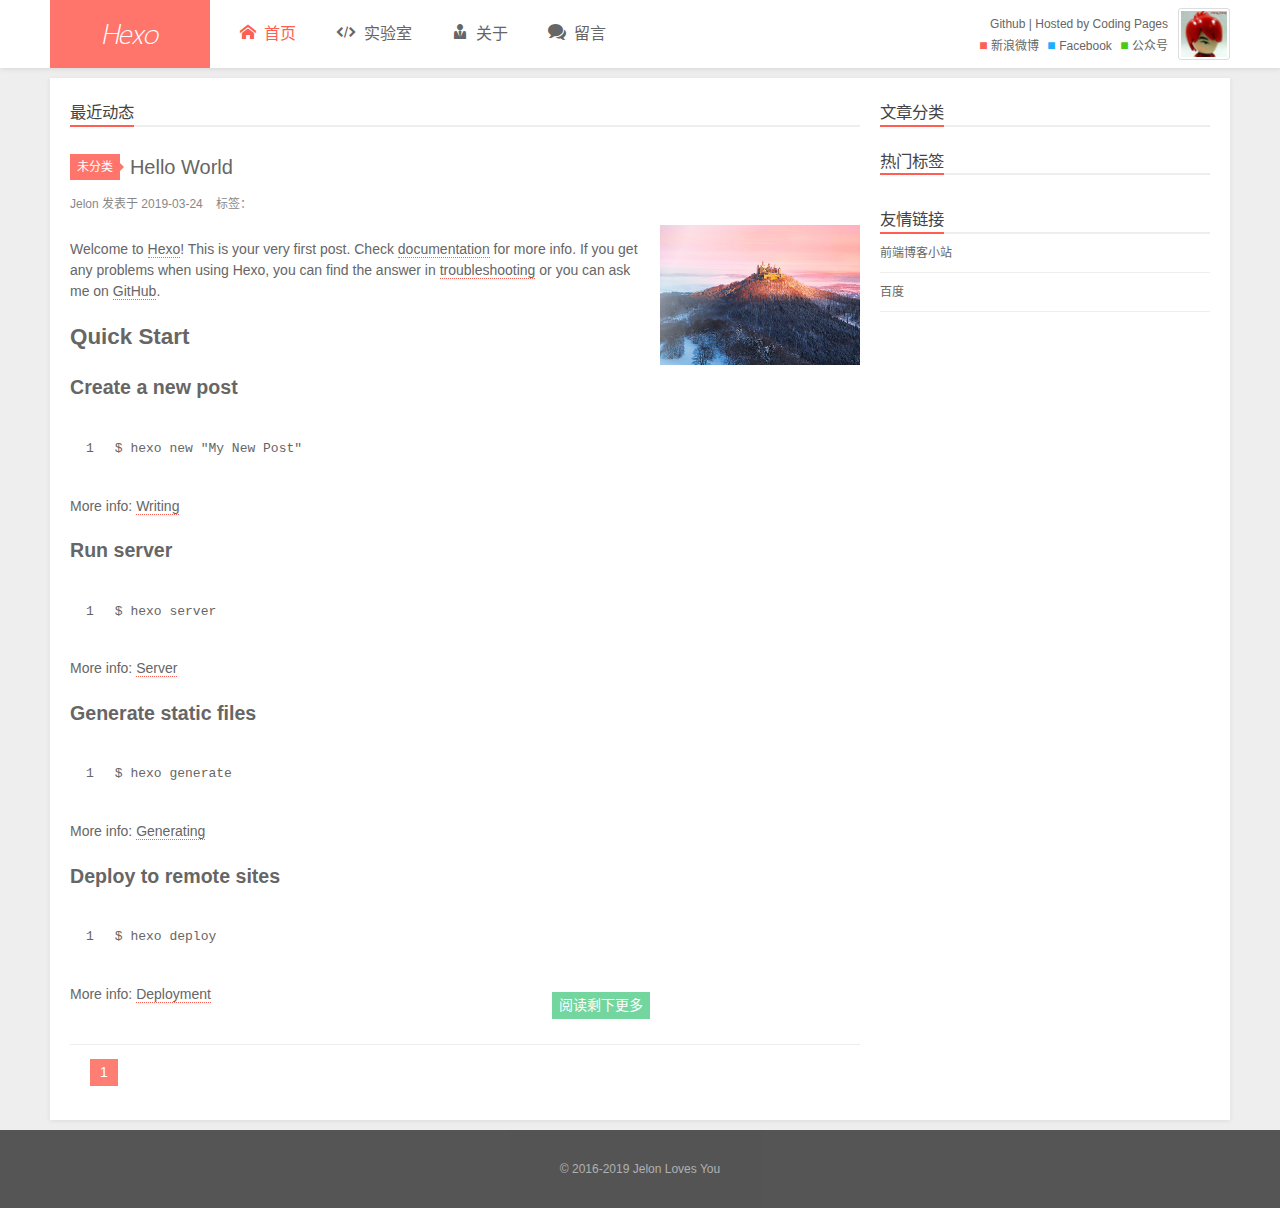
==== commit ab2a9ee9: "Site updated: 2019-03-24 13:19:22" ====
--- a/index.html
+++ b/index.html
@@ -136,7 +136,7 @@
         <!-- 文章标题 -->
         
     <h3 class="post-title">
-    	<a href="http://yoursite.com/2019/03/24/hello-world/">
+    	<a href="https://twmm.github.io/2019/03/24/hello-world/">
     		Hello World
     	</a>
     </h3>
@@ -167,11 +167,11 @@
 
             
             <p class="more">
-                <a href="http://yoursite.com/2019/03/24/hello-world/">阅读剩下更多</a>
+                <a href="https://twmm.github.io/2019/03/24/hello-world/">阅读剩下更多</a>
             </p>
         </div>
         <div class="post-thumbnail" data-img>
-            <a href="http://yoursite.com/2019/03/24/hello-world/" title="Hello World">
+            <a href="https://twmm.github.io/2019/03/24/hello-world/" title="Hello World">
                 
                     <img class="thumbnail" src="/img/default.png" data-echo="/img/thumbnail/4.jpg" alt="默认配图">
                 
--- a/css/style.css
+++ b/css/style.css
@@ -1,133 +1,77 @@
 @charset "UTF-8";
-.post .post-content h1,
-.comment .box .com-text .main .text-area-preview h1,
-.comment .list-wrap .list .user-comment .user-comment-body h1 {
+.post .post-content h1 {
   font-size: 2em;
 }
-.post .post-content h2,
-.comment .box .com-text .main .text-area-preview h2,
-.comment .list-wrap .list .user-comment .user-comment-body h2 {
+.post .post-content h2 {
   font-size: 1.6em;
 }
-.post .post-content h3,
-.comment .box .com-text .main .text-area-preview h3,
-.comment .list-wrap .list .user-comment .user-comment-body h3 {
+.post .post-content h3 {
   font-size: 1.4em;
 }
-.post .post-content h4,
-.comment .box .com-text .main .text-area-preview h4,
-.comment .list-wrap .list .user-comment .user-comment-body h4 {
+.post .post-content h4 {
   font-size: 1.2em;
 }
-.post .post-content h5,
-.comment .box .com-text .main .text-area-preview h5,
-.comment .list-wrap .list .user-comment .user-comment-body h5 {
+.post .post-content h5 {
   font-size: 1em;
 }
-.post .post-content h6,
-.comment .box .com-text .main .text-area-preview h6,
-.comment .list-wrap .list .user-comment .user-comment-body h6 {
+.post .post-content h6 {
   font-size: 1em;
   color: #999;
 }
-.post .post-content hr,
-.comment .box .com-text .main .text-area-preview hr,
-.comment .list-wrap .list .user-comment .user-comment-body hr {
+.post .post-content hr {
   border: 1px dashed #ddd;
 }
-.post .post-content strong,
-.comment .box .com-text .main .text-area-preview strong,
-.comment .list-wrap .list .user-comment .user-comment-body strong {
+.post .post-content strong {
   font-weight: bold;
 }
 .post .post-content em,
-.comment .box .com-text .main .text-area-preview em,
-.comment .list-wrap .list .user-comment .user-comment-body em,
-.post .post-content cite,
-.comment .box .com-text .main .text-area-preview cite,
-.comment .list-wrap .list .user-comment .user-comment-body cite {
+.post .post-content cite {
   font-style: italic;
 }
 .post .post-content sup,
-.comment .box .com-text .main .text-area-preview sup,
-.comment .list-wrap .list .user-comment .user-comment-body sup,
-.post .post-content sub,
-.comment .box .com-text .main .text-area-preview sub,
-.comment .list-wrap .list .user-comment .user-comment-body sub {
+.post .post-content sub {
   font-size: 0.75em;
   line-height: 0;
   position: relative;
   vertical-align: baseline;
 }
-.post .post-content sup,
-.comment .box .com-text .main .text-area-preview sup,
-.comment .list-wrap .list .user-comment .user-comment-body sup {
+.post .post-content sup {
   top: -0.5em;
 }
-.post .post-content sub,
-.comment .box .com-text .main .text-area-preview sub,
-.comment .list-wrap .list .user-comment .user-comment-body sub {
+.post .post-content sub {
   bottom: -0.2em;
 }
-.post .post-content small,
-.comment .box .com-text .main .text-area-preview small,
-.comment .list-wrap .list .user-comment .user-comment-body small {
+.post .post-content small {
   font-size: 0.85em;
 }
 .post .post-content acronym,
-.comment .box .com-text .main .text-area-preview acronym,
-.comment .list-wrap .list .user-comment .user-comment-body acronym,
-.post .post-content abbr,
-.comment .box .com-text .main .text-area-preview abbr,
-.comment .list-wrap .list .user-comment .user-comment-body abbr {
+.post .post-content abbr {
   border-bottom: 1px dotted;
 }
 .post .post-content ul,
-.comment .box .com-text .main .text-area-preview ul,
-.comment .list-wrap .list .user-comment .user-comment-body ul,
 .post .post-content ol,
-.comment .box .com-text .main .text-area-preview ol,
-.comment .list-wrap .list .user-comment .user-comment-body ol,
-.post .post-content dl,
-.comment .box .com-text .main .text-area-preview dl,
-.comment .list-wrap .list .user-comment .user-comment-body dl {
+.post .post-content dl {
   margin: 0 20px;
   padding: 0;
   line-height: line-height;
 }
 .post .post-content ul ul,
-.comment .box .com-text .main .text-area-preview ul ul,
-.comment .list-wrap .list .user-comment .user-comment-body ul ul,
 .post .post-content ol ul,
-.comment .box .com-text .main .text-area-preview ol ul,
-.comment .list-wrap .list .user-comment .user-comment-body ol ul,
 .post .post-content ul ol,
-.comment .box .com-text .main .text-area-preview ul ol,
-.comment .list-wrap .list .user-comment .user-comment-body ul ol,
-.post .post-content ol ol,
-.comment .box .com-text .main .text-area-preview ol ol,
-.comment .list-wrap .list .user-comment .user-comment-body ol ol {
+.post .post-content ol ol {
   margin-top: 0;
   margin-bottom: 0;
 }
-.post .post-content ul,
-.comment .box .com-text .main .text-area-preview ul,
-.comment .list-wrap .list .user-comment .user-comment-body ul {
+.post .post-content ul {
   list-style: disc;
 }
-.post .post-content ol,
-.comment .box .com-text .main .text-area-preview ol,
-.comment .list-wrap .list .user-comment .user-comment-body ol {
+.post .post-content ol {
   list-style: decimal;
 }
-.post .post-content dt,
-.comment .box .com-text .main .text-area-preview dt,
-.comment .list-wrap .list .user-comment .user-comment-body dt {
+.post .post-content dt {
   font-weight: bold;
 }
-.post .post-content table,
-.comment .box .com-text .main .text-area-preview table,
-.comment .list-wrap .list .user-comment .user-comment-body table {
+.post .post-content table {
   display: table;
   font-size: 12px;
   background-color: transparent;
@@ -140,23 +84,15 @@
   word-wrap: break-word;
 }
 .post .post-content table th,
-.comment .box .com-text .main .text-area-preview table th,
-.comment .list-wrap .list .user-comment .user-comment-body table th,
-.post .post-content table td,
-.comment .box .com-text .main .text-area-preview table td,
-.comment .list-wrap .list .user-comment .user-comment-body table td {
+.post .post-content table td {
   border-bottom: solid 1px #ddd;
   border-right: solid 1px #ddd;
   padding: 5px 10px;
 }
-.post .post-content table thead tr,
-.comment .box .com-text .main .text-area-preview table thead tr,
-.comment .list-wrap .list .user-comment .user-comment-body table thead tr {
+.post .post-content table thead tr {
   background-color: #f6f6f6;
 }
-.post .post-content blockquote,
-.comment .box .com-text .main .text-area-preview blockquote,
-.comment .list-wrap .list .user-comment .user-comment-body blockquote {
+.post .post-content blockquote {
   margin: 1em 0;
   padding: 5px 10px;
   color: #666;
@@ -935,12 +871,12 @@
  */
 pre,
 .highlight {
-  background: #f7f7f7;
+  background: highlight-background;
   margin: 20px 0;
   padding: 15px;
   overflow: auto;
   font-size: 13px;
-  color: #4d4d4c;
+  color: highlight-foreground;
   line-height: 1.6;
 }
 .highlight .gutter pre,
@@ -980,7 +916,7 @@
   clear: both;
   zoom: 1;
   font-size: 0.85em;
-  color: #8e908c;
+  color: highlight-comment;
   line-height: 1em;
   margin-bottom: 1em;
 }
@@ -999,7 +935,7 @@
   border-style: solid;
   border-color: #ccc;
   border-width: 1px 0;
-  background: #f7f7f7;
+  background: highlight-background;
   padding: 15px 15px 15px 15px;
 }
 .gist .gist-file {
@@ -1025,8 +961,8 @@
   border: none;
 }
 .gist .gist-file .gist-meta {
-  background: #f7f7f7;
-  color: #8e908c;
+  background: highlight-background;
+  color: highlight-comment;
   font: 13px Consolas, Monaco, Menlo, monospace;
   text-shadow: 0 0;
   padding: 0;
@@ -1041,7 +977,7 @@
   text-decoration: underline;
 }
 pre .comment {
-  color: #8e908c;
+  color: highlight-comment;
 }
 pre .variable,
 pre .attribute,
@@ -1055,7 +991,7 @@
 pre .css .id,
 pre .css .class,
 pre .css .pseudo {
-  color: #c82829;
+  color: highlight-red;
 }
 pre .number,
 pre .preprocessor,
@@ -1063,11 +999,11 @@
 pre .literal,
 pre .params,
 pre .constant {
-  color: #f5871f;
+  color: highlight-orange;
 }
 pre .ruby .class .title,
 pre .css .rules .attribute {
-  color: #718c00;
+  color: highlight-green;
 }
 pre .string,
 pre .value,
@@ -1075,11 +1011,11 @@
 pre .header,
 pre .ruby .symbol,
 pre .xml .cdata {
-  color: #718c00;
+  color: highlight-green;
 }
 pre .title,
 pre .css .hexcolor {
-  color: #3e999f;
+  color: highlight-aqua;
 }
 pre .function,
 pre .python .decorator,
@@ -1089,11 +1025,11 @@
 pre .perl .sub,
 pre .javascript .title,
 pre .coffeescript .title {
-  color: #4271ae;
+  color: highlight-blue;
 }
 pre .keyword,
 pre .javascript .function {
-  color: #8959a8;
+  color: highlight-purple;
 }
 /*
  * 搜索框
@@ -1388,283 +1324,6 @@
   overflow: hidden;
   z-index: 5;
 }
-.comment {
-  margin-top: 10px;
-  -ms-box-sizing: border-box;
-  -moz-box-sizing: border-box;
-  -webkit-box-sizing: border-box;
-  -o-box-sizing: border-box;
-  box-sizing: border-box;
-}
-.comment .box {
-  position: relative;
-  width: 100%;
-}
-.comment .box .com-avatar {
-  position: absolute;
-  top: 2px;
-  left: 0;
-  width: 40px;
-  height: 40px;
-}
-.comment .box .com-avatar img {
-  width: 100%;
-  height: 100%;
-  border: none;
-  -ms-border-radius: 50%;
-  -moz-border-radius: 50%;
-  -webkit-border-radius: 50%;
-  -o-border-radius: 50%;
-  border-radius: 50%;
-}
-.comment .box .com-text {
-  position: relative;
-  margin-left: 45px;
-  height: 120px;
-  border: 2px solid #eee;
-  -ms-box-sizing: border-box;
-  -moz-box-sizing: border-box;
-  -webkit-box-sizing: border-box;
-  -o-box-sizing: border-box;
-  box-sizing: border-box;
-  -ms-border-radius: 2px;
-  -moz-border-radius: 2px;
-  -webkit-border-radius: 2px;
-  -o-border-radius: 2px;
-  border-radius: 2px;
-}
-.comment .box .com-text .switch {
-  position: absolute;
-  right: -2px;
-  top: -2px;
-  width: 81px;
-  height: 10px;
-  line-height: 10px;
-  padding: 5px 0;
-}
-.comment .box .com-text .switch .switch-item {
-  float: left;
-  width: 40px;
-  height: 10px;
-  color: #999;
-  text-align: center;
-  font-size: 10px;
-  cursor: pointer;
-  opacity: 0.8;
-}
-.comment .box .com-text .switch :first-child {
-  border-right: 1px solid #ccc;
-}
-.comment .box .com-text .switch .on {
-  color: #ff5e52;
-}
-.comment .box .com-text .main {
-  margin: 0;
-  padding: 0;
-}
-.comment .box .com-text .main .text-area-edited {
-  display: none;
-  width: 100%;
-  height: 116px;
-  padding: 10px;
-  border: none;
-  -ms-box-sizing: border-box;
-  -moz-box-sizing: border-box;
-  -webkit-box-sizing: border-box;
-  -o-box-sizing: border-box;
-  box-sizing: border-box;
-  outline: none;
-  resize: none;
-}
-.comment .box .com-text .main .text-area-preview {
-  display: none;
-  width: 100%;
-  height: 116px;
-  padding: 10px;
-  border: none;
-  -ms-box-sizing: border-box;
-  -moz-box-sizing: border-box;
-  -webkit-box-sizing: border-box;
-  -o-box-sizing: border-box;
-  box-sizing: border-box;
-  overflow: auto;
-}
-.comment .box .com-text .main .text-area-preview p {
-  margin: 0;
-}
-.comment .box .com-text .main .show {
-  display: block;
-}
-.comment .box .com-text .button {
-  position: absolute;
-  bottom: -2px;
-  right: -2px;
-  width: 100px;
-  height: 30px;
-  line-height: 30px;
-  -ms-border-radius: 0 0 2px 0;
-  -moz-border-radius: 0 0 2px 0;
-  -webkit-border-radius: 0 0 2px 0;
-  -o-border-radius: 0 0 2px 0;
-  border-radius: 0 0 2px 0;
-  color: #fff;
-  background-color: #ff5e52;
-  text-align: center;
-  opacity: 0.8;
-  cursor: pointer;
-}
-.comment .box .com-text .button:hover {
-  opacity: 0.7;
-}
-.comment .sign-bar {
-  height: 30px;
-  line-height: 30px;
-  text-align: right;
-  font-size: 12px;
-}
-.comment .sign-bar .sign-link {
-  margin-left: 5px;
-  color: #ff5e52;
-  cursor: pointer;
-  border: none;
-}
-.comment .sign-bar .sign-txt {
-  color: #999;
-}
-.comment .tips {
-  height: 30px;
-  line-height: 30px;
-  margin-left: 45px;
-  font-size: 12px;
-  color: #999;
-}
-.comment .tips .init {
-  color: #999;
-  float: right;
-}
-.comment .list-wrap {
-  margin-top: 10px;
-}
-.comment .list-wrap .list-header {
-  margin: 0;
-  padding: 0 0 0 15px;
-  font-size: 12px;
-  border-left: 2px solid #eee;
-}
-.comment .list-wrap .list-header .comments-num {
-  color: #ff5e52;
-  font-size: 14px;
-}
-.comment .list-wrap .list {
-  list-style-type: none;
-  margin: 0;
-  padding: 0;
-}
-.comment .list-wrap .list .item {
-  position: relative;
-  margin: 10px 0;
-  border-bottom: 1px solid #eee;
-}
-.comment .list-wrap .list .user-avatar {
-  position: absolute;
-  top: 0;
-  left: 0;
-  width: 40px;
-  height: 40px;
-}
-.comment .list-wrap .list .user-avatar img {
-  width: 100%;
-  height: 100%;
-  border: none;
-  -ms-border-radius: 50%;
-  -moz-border-radius: 50%;
-  -webkit-border-radius: 50%;
-  -o-border-radius: 50%;
-  border-radius: 50%;
-}
-.comment .list-wrap .list .user-avatar a {
-  border: none;
-}
-.comment .list-wrap .list .user-comment {
-  min-height: 50px;
-  margin-left: 50px;
-}
-.comment .list-wrap .list .user-comment .user-comment-body {
-  margin: 5px 0;
-  color: #666;
-  word-wrap: break-word;
-  word-break: normal;
-}
-.comment .list-wrap .list .user-comment .user-comment-body p {
-  margin: 0;
-}
-.comment .list-wrap .list .user-comment .user-comment-body a {
-  border: none;
-  color: #ff5e52;
-}
-.comment .list-wrap .list .user-comment .user-comment-header {
-  color: #aaa;
-  position: relative;
-}
-.comment .list-wrap .list .user-comment .user-comment-header span {
-  margin-right: 5px;
-}
-.comment .list-wrap .list .user-comment .user-comment-header .post-name {
-  font-size: 12px;
-}
-.comment .list-wrap .list .user-comment .user-comment-header .post-time {
-  font-size: 10px;
-}
-.comment .list-wrap .list .user-comment .user-comment-header .like {
-  font-size: 10px;
-  color: #ff5e52;
-  cursor: pointer;
-}
-.comment .list-wrap .list .user-comment .user-comment-header .like.liked {
-  color: #aaa;
-}
-.comment .list-wrap .list .user-comment .user-comment-header .like-num {
-  font-size: 10px;
-}
-.comment .list-wrap .list .user-comment .user-comment-header .reply {
-  position: absolute;
-  display: none;
-  right: 0;
-  top: 3px;
-  font-size: 10px;
-  cursor: pointer;
-}
-.comment .list-wrap .list .user-comment:hover .user-comment-header .reply {
-  display: block;
-}
-.comment .page-nav {
-  margin-top: 10px;
-  text-align: right;
-}
-.comment .page-nav .item {
-  display: inline-block;
-  height: 10px;
-  line-height: 10px;
-  margin: 0 2px;
-  padding: 8px 10px;
-  font-size: 10px;
-  background-color: #eee;
-  opacity: 0.8;
-  text-align: center;
-  border: none;
-}
-.comment .page-nav .item.current {
-  color: #fff;
-  background-color: #ff5e52;
-  cursor: not-allowed;
-}
-.comment .page-nav .more {
-  height: 10px;
-  line-height: 10px;
-  padding: 8px 5px;
-  font-size: 10px;
-  text-align: center;
-}
 /*
  * 响应式媒体查询
  */
